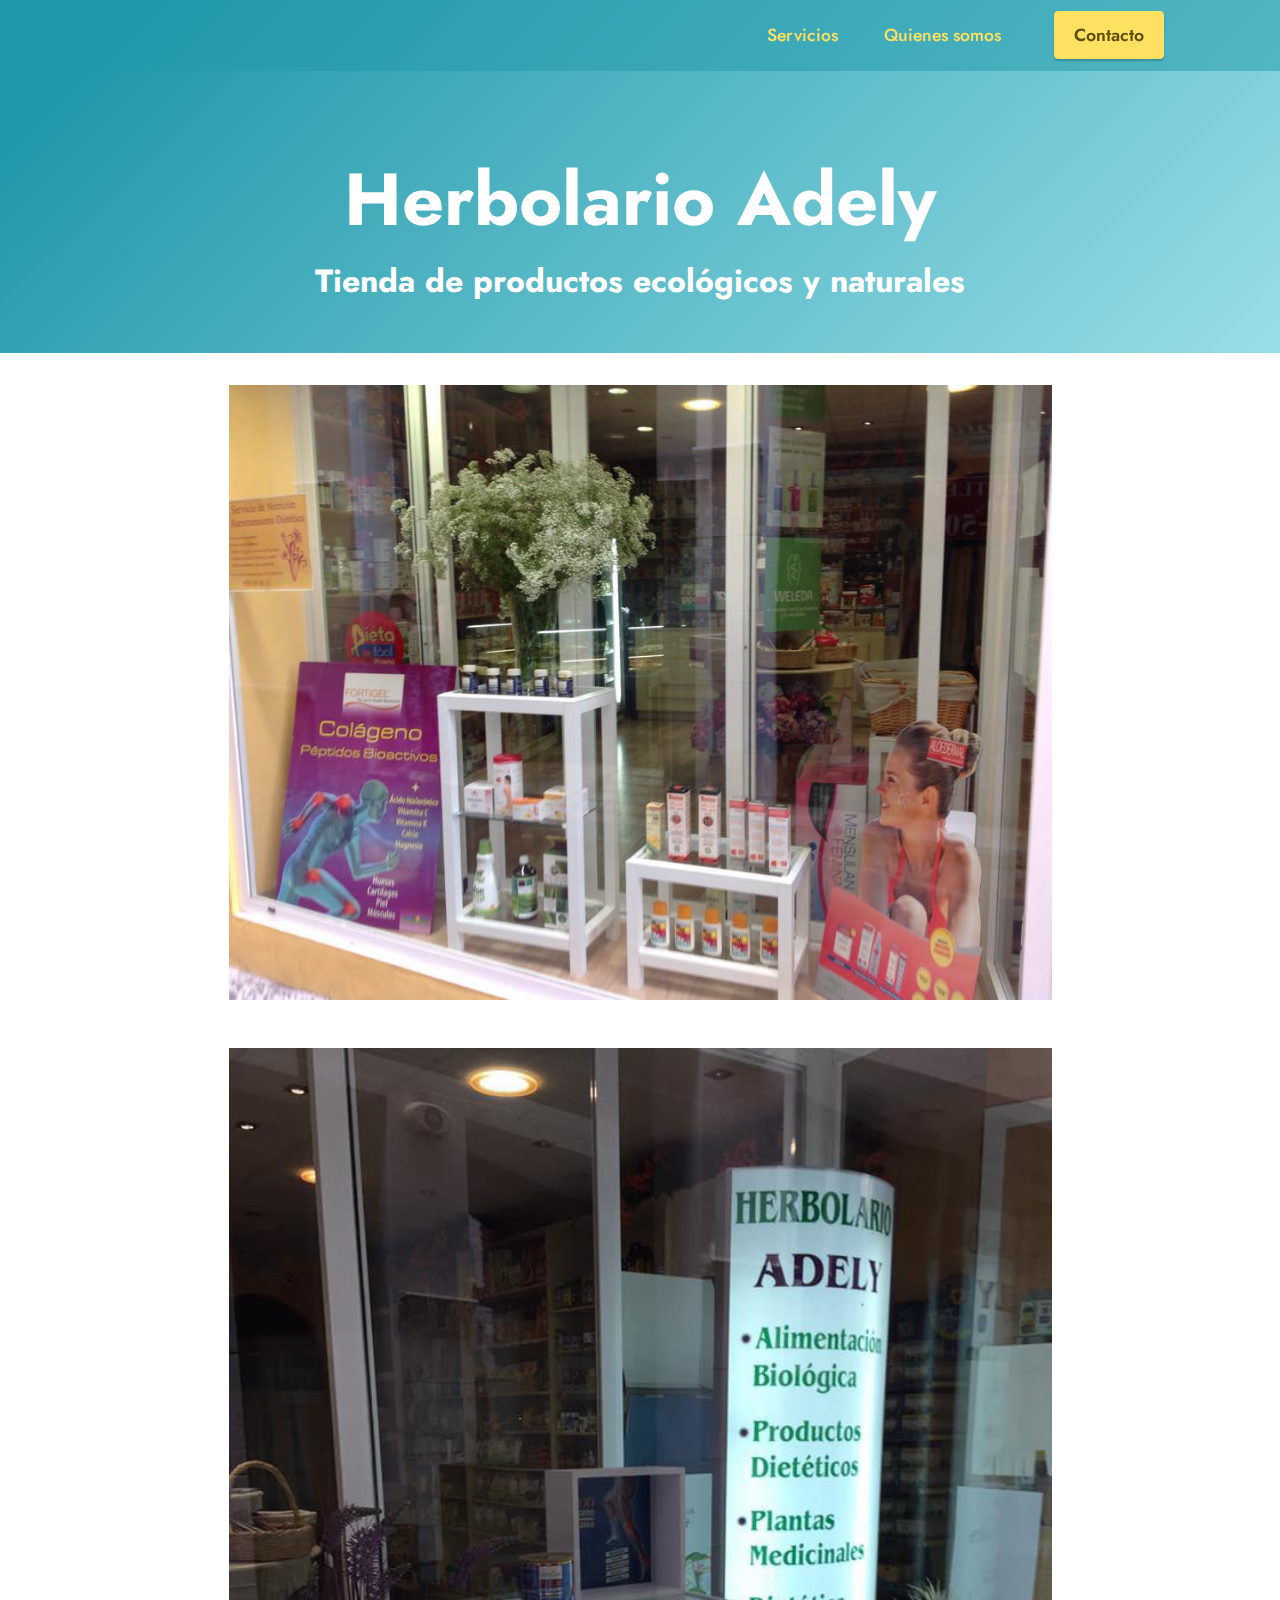
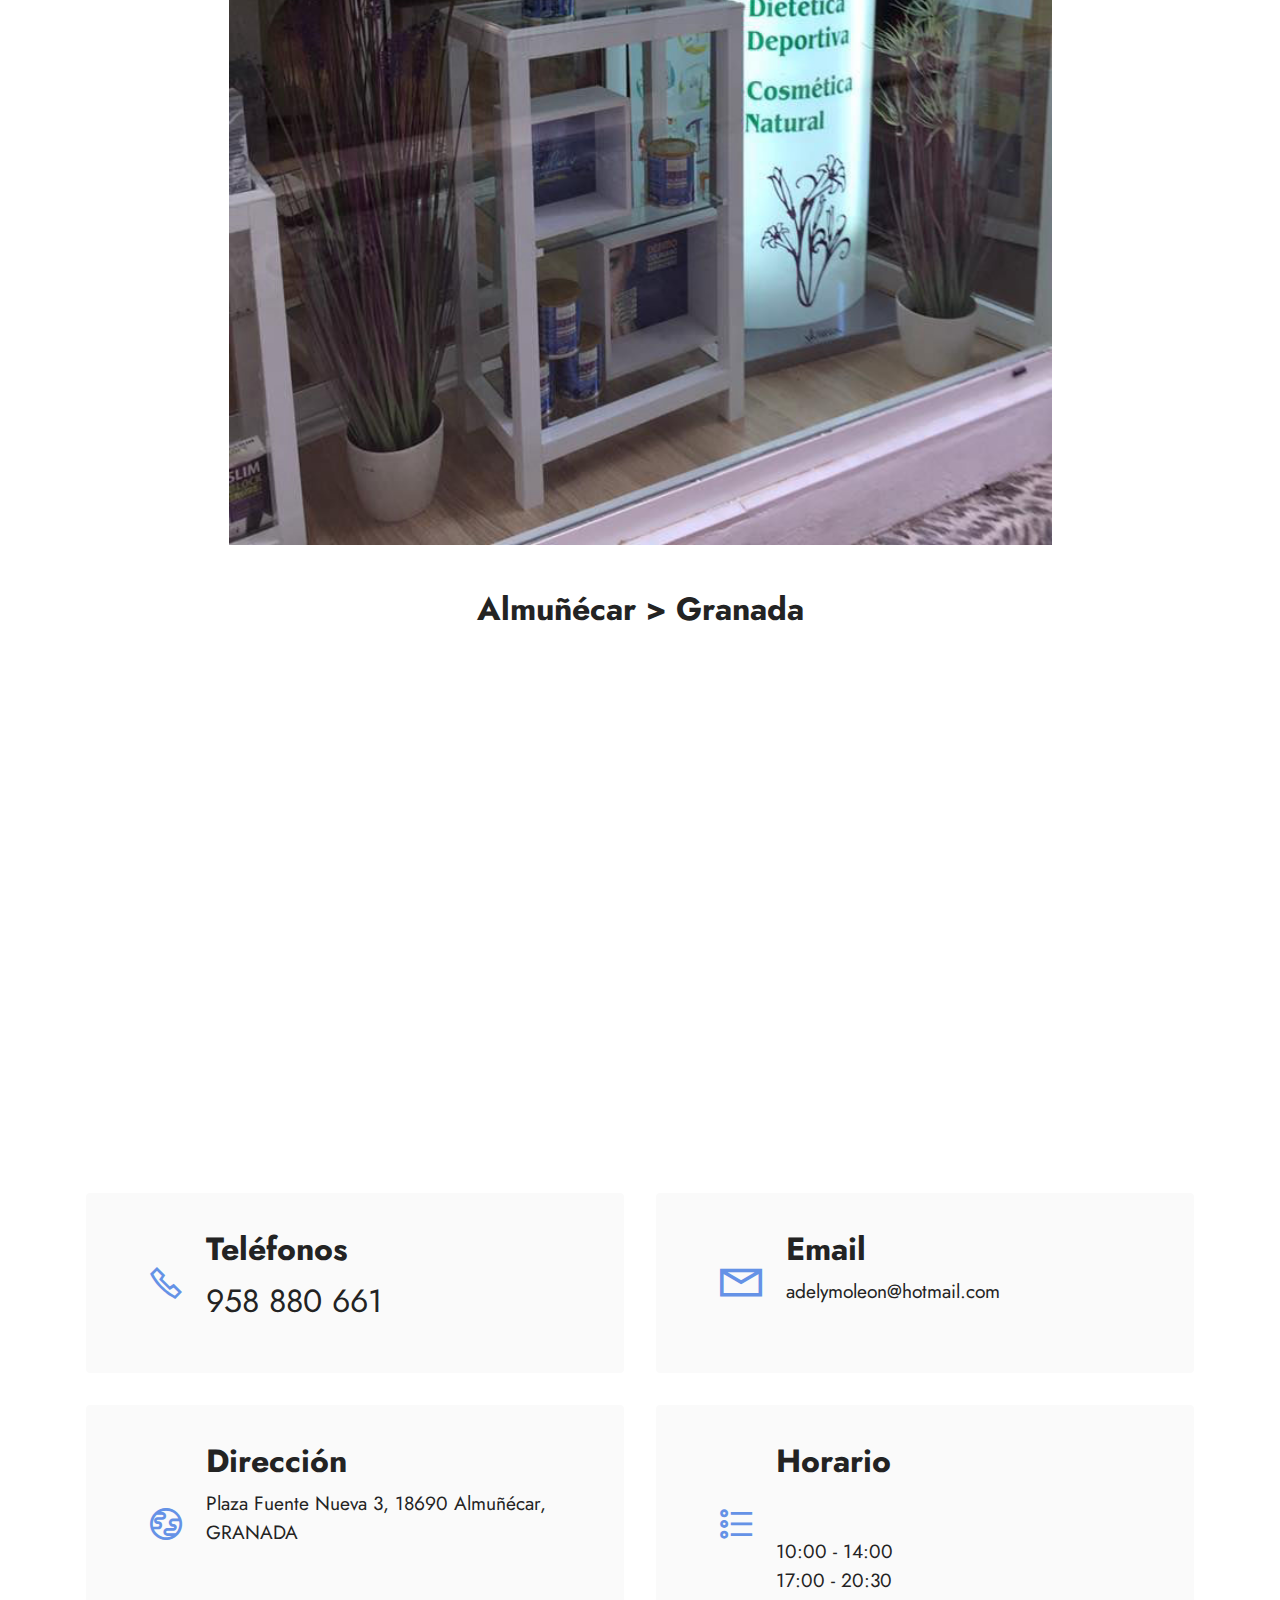
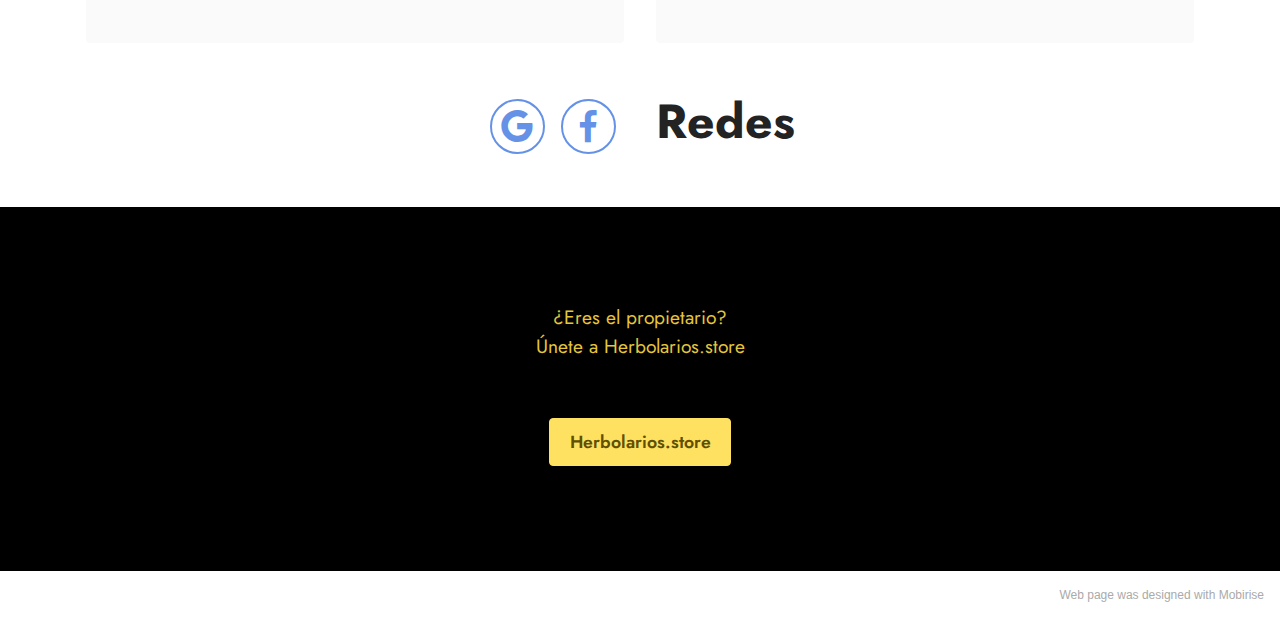
==== index.html @ 9ad14f7e "Rename adely.html to index.html" ====
<!DOCTYPE html>
<html  >
<head>
  <!-- Site made with Mobirise Website Builder v5.2.0, https://mobirise.com -->
  <meta charset="UTF-8">
  <meta http-equiv="X-UA-Compatible" content="IE=edge">
  <meta name="generator" content="Mobirise v5.2.0, mobirise.com">
  <meta name="viewport" content="width=device-width, initial-scale=1, minimum-scale=1">
  <link rel="shortcut icon" href="assets/images/logo.png" type="image/x-icon">
  <meta name="description" content="Tienda de productos ecológicos y naturales">
  
  
  <title>Herbolario Adely - Almuñécar - (GR)</title>
  <link rel="stylesheet" href="assets/web/assets/mobirise-icons2/mobirise2.css">
  <link rel="stylesheet" href="assets/tether/tether.min.css">
  <link rel="stylesheet" href="assets/bootstrap/css/bootstrap.min.css">
  <link rel="stylesheet" href="assets/bootstrap/css/bootstrap-grid.min.css">
  <link rel="stylesheet" href="assets/bootstrap/css/bootstrap-reboot.min.css">
  <link rel="stylesheet" href="assets/dropdown/css/style.css">
  <link rel="stylesheet" href="assets/socicon/css/styles.css">
  <link rel="stylesheet" href="assets/theme/css/style.css">
  <link rel="preload" as="style" href="assets/mobirise/css/mbr-additional.css"><link rel="stylesheet" href="assets/mobirise/css/mbr-additional.css" type="text/css">
  
  
  
  
</head>
<body>
  
  <section class="menu menu1 cid-serf2rJQRY" once="menu" id="menu1-66">
    

    <nav class="navbar navbar-dropdown navbar-fixed-top navbar-expand-lg">
        <div class="container">
            <div class="navbar-brand">
                
                
            </div>
            <button class="navbar-toggler" type="button" data-toggle="collapse" data-target="#navbarSupportedContent" aria-controls="navbarNavAltMarkup" aria-expanded="false" aria-label="Toggle navigation">
                <div class="hamburger">
                    <span></span>
                    <span></span>
                    <span></span>
                    <span></span>
                </div>
            </button>
            <div class="collapse navbar-collapse" id="navbarSupportedContent">
                <ul class="navbar-nav nav-dropdown navbar-nav-top-padding" data-app-modern-menu="true"><li class="nav-item"><a class="nav-link link text-warning text-primary display-4" href="https://herbolarios.store/index.html#header2-19">Servicios</a></li>
                    <li class="nav-item"><a class="nav-link link text-warning text-primary display-4" href="https://herbolarios.store/index.html#header2-18">Quienes somos</a></li></ul>
                
                <div class="navbar-buttons mbr-section-btn"><a class="btn btn-warning display-4" href="https://herbolarios.store/index.html#features16-s">
                        Contacto</a></div>
            </div>
        </div>
    </nav>
</section>

<section class="header18 cid-serf2sqq8o" id="header18-67">

    

    

    <div class="align-center container">
        <div class="row justify-content-center">
            <div class="col-12 col-lg-11">
                <h1 class="mbr-section-title mbr-fonts-style mbr-white mb-3 display-1"><strong>Herbolario Adely</strong></h1>
                <h2 class="mbr-section-subtitle mbr-fonts-style mbr-white mb-3 display-5"><strong>Tienda de productos ecológicos y naturales</strong></h2>
                
                
            </div>
        </div>
    </div>
</section>

<section class="image3 cid-serhotcNIa" id="image3-6c">
    

    

    <div class="container">
        <div class="row justify-content-center">
            <div class="col-12 col-lg-9">
                <div class="image-wrapper">
                    <img src="assets/images/11206123-943578795687442-7858877004100940052-n-960x717.jpg" alt="Bienvenid@!">
                    
                </div>
            </div>
        </div>
    </div>
</section>

<section class="image3 cid-serhp6oEW4" id="image3-6d">
    

    

    <div class="container">
        <div class="row justify-content-center">
            <div class="col-12 col-lg-9">
                <div class="image-wrapper">
                    <img src="assets/images/22195803-1626365524075429-7203110106544136231-n-720x960.jpg" alt="Bienvenid@!">
                    
                </div>
            </div>
        </div>
    </div>
</section>

<section class="map1 cid-serf2sRbXK" id="map1-68">
    
    
    <div class="container">
        <div class="mbr-section-head mb-4">
            
            <h4 class="mbr-section-subtitle mbr-fonts-style align-center mb-0 mt-2 display-5"><strong>Almuñécar &gt; Granada</strong></h4>
        </div>
        <div class="google-map"><iframe frameborder="0" style="border:0" src="https://www.google.com/maps/embed/v1/place?key=AIzaSyCZI5F_k6S1k46ujh0SNrapM89f7mJxd30&amp;q=Plaza Fuente Nueva, 3, 18690 Almuñécar, Granada" allowfullscreen=""></iframe></div>
    </div>
</section>

<section class="contacts2 cid-serf2thr3C" id="contacts2-69">
    <!---->
    
    
    <div class="container">
        
        <div class="row justify-content-center mt-4">
            <div class="card col-12 col-md-6">
                <div class="card-wrapper">
                    <div class="image-wrapper">
                        <span class="mbr-iconfont mobi-mbri-phone mobi-mbri"></span>
                    </div>
                    <div class="text-wrapper">
                        <h6 class="card-title mbr-fonts-style mb-1 display-5">
                            <strong>Teléfonos</strong></h6>
                        <p class="mbr-text mbr-fonts-style display-5">958 880 661<br></p>
                    </div>
                </div>
            </div>
            <div class="card col-12 col-md-6">
                <div class="card-wrapper">
                    <div class="image-wrapper">
                        <span class="mbr-iconfont mobi-mbri-letter mobi-mbri" style="font-size: 42px;"></span>
                    </div>
                    <div class="text-wrapper">
                        <h6 class="card-title mbr-fonts-style mb-1 display-5">
                            <strong>Email</strong>
                        </h6>
                        <p class="mbr-text mbr-fonts-style display-7">adelymoleon@hotmail.com<br><a href="mailto:info@site.com" class="text-primary"></a></p>
                    </div>
                </div>
            </div>
            <div class="card col-12 col-md-6">
                <div class="card-wrapper">
                    <div class="image-wrapper">
                        <span class="mbr-iconfont mobi-mbri-globe mobi-mbri"></span>
                    </div>
                    <div class="text-wrapper">
                        <h6 class="card-title mbr-fonts-style mb-1 display-5">
                            <strong>Dirección</strong></h6>
                        <p class="mbr-text mbr-fonts-style display-7">Plaza Fuente Nueva 3, 18690 Almuñécar, GRANADA&nbsp; &nbsp; &nbsp; &nbsp; &nbsp; &nbsp; &nbsp; &nbsp; &nbsp; &nbsp; &nbsp; &nbsp; &nbsp;</p>
                    </div>
                </div>
            </div>
            <div class="card col-12 col-md-6">
                <div class="card-wrapper">
                    <div class="image-wrapper">
                        <span class="mbr-iconfont mobi-mbri-bulleted-list mobi-mbri"></span>
                    </div>
                    <div class="text-wrapper">
                        <h6 class="card-title mbr-fonts-style mb-1 display-5">
                            <strong>Horario</strong>&nbsp; &nbsp; &nbsp; &nbsp; &nbsp; &nbsp; &nbsp; &nbsp; &nbsp; &nbsp; &nbsp; &nbsp;&nbsp;</h6>
                        <p class="mbr-text mbr-fonts-style display-7">10:00 - 14:00<br>17:00 - 20:30</p>
                    </div>
                </div>
            </div>
        </div>
    </div>
</section>

<section class="contacts4 cid-serf2tKdoy" id="contacts4-6a">

    

    

    <div class="container">
        <div class="row align-items-center justify-content-center">
            <div class="text-content col-12 col-md-6 order-2">
                <h2 class="mbr-section-title mbr-fonts-style display-2"><strong>Redes</strong></h2>
                
            </div>
            <div class="icons d-flex align-items-center col-12 col-md-6 justify-content-end mt-md-0 mt-2 flex-wrap">
                <a href="https://goo.gl/maps/APHJKer8yvqVTsMF9">
                    <span class="mbr-iconfont mbr-iconfont-social socicon-google socicon"></span>
                </a>
                <a href="https://www.facebook.com/herbolarioadely/">
                    <span class="mbr-iconfont mbr-iconfont-social socicon-facebook socicon"></span>
                </a>
                
                
                
                
                
                
                
                
            </div>
        </div>
    </div>
    
</section>

<section class="info1 cid-serf2uc0PH" id="info1-6b">
    
    
    <div class="align-center container">
        <div class="row justify-content-center">
            <div class="col-12 col-lg-8">
                
                <p class="mbr-text mb-5 mbr-fonts-style display-7">¿Eres el propietario?<br>Únete a Herbolarios.store</p>
                <div class="mbr-section-btn"><a class="btn btn-warning display-4" href="https://herbolarios.store/index.html">Herbolarios.store</a></div>
            </div>
        </div>
    </div>
</section><section style="background-color: #fff; font-family: -apple-system, BlinkMacSystemFont, 'Segoe UI', 'Roboto', 'Helvetica Neue', Arial, sans-serif; color:#aaa; font-size:12px; padding: 0; align-items: center; display: flex;"><a href="https://mobirise.site/l" style="flex: 1 1; height: 3rem; padding-left: 1rem;"></a><p style="flex: 0 0 auto; margin:0; padding-right:1rem;">Web page was <a href="https://mobirise.site/h" style="color:#aaa;">designed with</a> Mobirise</p></section><script src="assets/web/assets/jquery/jquery.min.js"></script>  <script src="assets/popper/popper.min.js"></script>  <script src="assets/tether/tether.min.js"></script>  <script src="assets/bootstrap/js/bootstrap.min.js"></script>  <script src="assets/smoothscroll/smooth-scroll.js"></script>  <script src="assets/dropdown/js/nav-dropdown.js"></script>  <script src="assets/dropdown/js/navbar-dropdown.js"></script>  <script src="assets/touchswipe/jquery.touch-swipe.min.js"></script>  <script src="assets/sociallikes/social-likes.js"></script>  <script src="assets/theme/js/script.js"></script>  
  
  
</body>
</html>
---- assets/web/assets/mobirise-icons2/mobirise2.css ----
@font-face {
  font-family: 'Moririse2';
  font-display: swap;
  src:  url('mobirise2.eot?f2bix4');
  src:  url('mobirise2.eot?f2bix4#iefix') format('embedded-opentype'),
    url('mobirise2.ttf?f2bix4') format('truetype'),
    url('mobirise2.woff?f2bix4') format('woff'),
    url('mobirise2.svg?f2bix4#mobirise2') format('svg');
  font-weight: normal;
  font-style: normal;
}

[class^="mobi-"], [class*=" mobi-"] {
  /* use !important to prevent issues with browser extensions that change fonts */
  font-family: 'Moririse2' !important;
  speak: none;
  font-style: normal;
  font-weight: normal;
  font-variant: normal;
  text-transform: none;
  line-height: 1;

  /* Better Font Rendering =========== */
  -webkit-font-smoothing: antialiased;
  -moz-osx-font-smoothing: grayscale;
}

.mobi-mbri-add-submenu:before {
  content: "\e900";
}
.mobi-mbri-alert:before {
  content: "\e901";
}
.mobi-mbri-align-center:before {
  content: "\e902";
}
.mobi-mbri-align-justify:before {
  content: "\e903";
}
.mobi-mbri-align-left:before {
  content: "\e904";
}
.mobi-mbri-align-right:before {
  content: "\e905";
}
.mobi-mbri-android:before {
  content: "\e906";
}
.mobi-mbri-apple:before {
  content: "\e907";
}
.mobi-mbri-arrow-down:before {
  content: "\e908";
}
.mobi-mbri-arrow-next:before {
  content: "\e909";
}
.mobi-mbri-arrow-prev:before {
  content: "\e90a";
}
.mobi-mbri-arrow-up:before {
  content: "\e90b";
}
.mobi-mbri-bold:before {
  content: "\e90c";
}
.mobi-mbri-bookmark:before {
  content: "\e90d";
}
.mobi-mbri-bootstrap:before {
  content: "\e90e";
}
.mobi-mbri-briefcase:before {
  content: "\e90f";
}
.mobi-mbri-browse:before {
  content: "\e910";
}
.mobi-mbri-bulleted-list:before {
  content: "\e911";
}
.mobi-mbri-calendar:before {
  content: "\e912";
}
.mobi-mbri-camera:before {
  content: "\e913";
}
.mobi-mbri-cart-add:before {
  content: "\e914";
}
.mobi-mbri-cart-full:before {
  content: "\e915";
}
.mobi-mbri-cash:before {
  content: "\e916";
}
.mobi-mbri-change-style:before {
  content: "\e917";
}
.mobi-mbri-chat:before {
  content: "\e918";
}
.mobi-mbri-clock:before {
  content: "\e919";
}
.mobi-mbri-close:before {
  content: "\e91a";
}
.mobi-mbri-cloud:before {
  content: "\e91b";
}
.mobi-mbri-code:before {
  content: "\e91c";
}
.mobi-mbri-contact-form:before {
  content: "\e91d";
}
.mobi-mbri-credit-card:before {
  content: "\e91e";
}
.mobi-mbri-cursor-click:before {
  content: "\e91f";
}
.mobi-mbri-cust-feedback:before {
  content: "\e920";
}
.mobi-mbri-database:before {
  content: "\e921";
}
.mobi-mbri-delivery:before {
  content: "\e922";
}
.mobi-mbri-desktop:before {
  content: "\e923";
}
.mobi-mbri-devices:before {
  content: "\e924";
}
.mobi-mbri-down:before {
  content: "\e925";
}
.mobi-mbri-download-2:before {
  content: "\e926";
}
.mobi-mbri-download:before {
  content: "\e927";
}
.mobi-mbri-drag-n-drop-2:before {
  content: "\e928";
}
.mobi-mbri-drag-n-drop:before {
  content: "\e929";
}
.mobi-mbri-edit-2:before {
  content: "\e92a";
}
.mobi-mbri-edit:before {
  content: "\e92b";
}
.mobi-mbri-error:before {
  content: "\e92c";
}
.mobi-mbri-extension:before {
  content: "\e92d";
}
.mobi-mbri-features:before {
  content: "\e92e";
}
.mobi-mbri-file:before {
  content: "\e92f";
}
.mobi-mbri-flag:before {
  content: "\e930";
}
.mobi-mbri-folder:before {
  content: "\e931";
}
.mobi-mbri-gift:before {
  content: "\e932";
}
.mobi-mbri-github:before {
  content: "\e933";
}
.mobi-mbri-globe-2:before {
  content: "\e934";
}
.mobi-mbri-globe:before {
  content: "\e935";
}
.mobi-mbri-growing-chart:before {
  content: "\e936";
}
.mobi-mbri-hearth:before {
  content: "\e937";
}
.mobi-mbri-help:before {
  content: "\e938";
}
.mobi-mbri-home:before {
  content: "\e939";
}
.mobi-mbri-hot-cup:before {
  content: "\e93a";
}
.mobi-mbri-idea:before {
  content: "\e93b";
}
.mobi-mbri-image-gallery:before {
  content: "\e93c";
}
.mobi-mbri-image-slider:before {
  content: "\e93d";
}
.mobi-mbri-info:before {
  content: "\e93e";
}
.mobi-mbri-italic:before {
  content: "\e93f";
}
.mobi-mbri-key:before {
  content: "\e940";
}
.mobi-mbri-laptop:before {
  content: "\e941";
}
.mobi-mbri-layers:before {
  content: "\e942";
}
.mobi-mbri-left-right:before {
  content: "\e943";
}
.mobi-mbri-left:before {
  content: "\e944";
}
.mobi-mbri-letter:before {
  content: "\e945";
}
.mobi-mbri-like:before {
  content: "\e946";
}
.mobi-mbri-link:before {
  content: "\e947";
}
.mobi-mbri-lock:before {
  content: "\e948";
}
.mobi-mbri-login:before {
  content: "\e949";
}
.mobi-mbri-logout:before {
  content: "\e94a";
}
.mobi-mbri-magic-stick:before {
  content: "\e94b";
}
.mobi-mbri-map-pin:before {
  content: "\e94c";
}
.mobi-mbri-menu:before {
  content: "\e94d";
}
.mobi-mbri-mobile-2:before {
  content: "\e94e";
}
.mobi-mbri-mobile-horizontal:before {
  content: "\e94f";
}
.mobi-mbri-mobile:before {
  content: "\e950";
}
.mobi-mbri-mobirise:before {
  content: "\e951";
}
.mobi-mbri-more-horizontal:before {
  content: "\e952";
}
.mobi-mbri-more-vertical:before {
  content: "\e953";
}
.mobi-mbri-music:before {
  content: "\e954";
}
.mobi-mbri-new-file:before {
  content: "\e955";
}
.mobi-mbri-numbered-list:before {
  content: "\e956";
}
.mobi-mbri-opened-folder:before {
  content: "\e957";
}
.mobi-mbri-pages:before {
  content: "\e958";
}
.mobi-mbri-paper-plane:before {
  content: "\e959";
}
.mobi-mbri-paperclip:before {
  content: "\e95a";
}
.mobi-mbri-phone:before {
  content: "\e95b";
}
.mobi-mbri-photo:before {
  content: "\e95c";
}
.mobi-mbri-photos:before {
  content: "\e95d";
}
.mobi-mbri-pin:before {
  content: "\e95e";
}
.mobi-mbri-play:before {
  content: "\e95f";
}
.mobi-mbri-plus:before {
  content: "\e960";
}
.mobi-mbri-preview:before {
  content: "\e961";
}
.mobi-mbri-print:before {
  content: "\e962";
}
.mobi-mbri-protect:before {
  content: "\e963";
}
.mobi-mbri-question:before {
  content: "\e964";
}
.mobi-mbri-quote-left:before {
  content: "\e965";
}
.mobi-mbri-quote-right:before {
  content: "\e966";
}
.mobi-mbri-redo:before {
  content: "\e967";
}
.mobi-mbri-refresh:before {
  content: "\e968";
}
.mobi-mbri-responsive-2:before {
  content: "\e969";
}
.mobi-mbri-responsive:before {
  content: "\e96a";
}
.mobi-mbri-right:before {
  content: "\e96b";
}
.mobi-mbri-rocket:before {
  content: "\e96c";
}
.mobi-mbri-sad-face:before {
  content: "\e96d";
}
.mobi-mbri-sale:before {
  content: "\e96e";
}
.mobi-mbri-save:before {
  content: "\e96f";
}
.mobi-mbri-search:before {
  content: "\e970";
}
.mobi-mbri-setting-2:before {
  content: "\e971";
}
.mobi-mbri-setting-3:before {
  content: "\e972";
}
.mobi-mbri-setting:before {
  content: "\e973";
}
.mobi-mbri-share:before {
  content: "\e974";
}
.mobi-mbri-shopping-bag:before {
  content: "\e975";
}
.mobi-mbri-shopping-basket:before {
  content: "\e976";
}
.mobi-mbri-shopping-cart:before {
  content: "\e977";
}
.mobi-mbri-sites:before {
  content: "\e978";
}
.mobi-mbri-smile-face:before {
  content: "\e979";
}
.mobi-mbri-speed:before {
  content: "\e97a";
}
.mobi-mbri-star:before {
  content: "\e97b";
}
.mobi-mbri-success:before {
  content: "\e97c";
}
.mobi-mbri-sun:before {
  content: "\e97d";
}
.mobi-mbri-sun2:before {
  content: "\e97e";
}
.mobi-mbri-tablet-vertical:before {
  content: "\e97f";
}
.mobi-mbri-tablet:before {
  content: "\e980";
}
.mobi-mbri-target:before {
  content: "\e981";
}
.mobi-mbri-timer:before {
  content: "\e982";
}
.mobi-mbri-to-ftp:before {
  content: "\e983";
}
.mobi-mbri-to-local-drive:before {
  content: "\e984";
}
.mobi-mbri-touch-swipe:before {
  content: "\e985";
}
.mobi-mbri-touch:before {
  content: "\e986";
}
.mobi-mbri-trash:before {
  content: "\e987";
}
.mobi-mbri-underline:before {
  content: "\e988";
}
.mobi-mbri-undo:before {
  content: "\e989";
}
.mobi-mbri-unlink:before {
  content: "\e98a";
}
.mobi-mbri-unlock:before {
  content: "\e98b";
}
.mobi-mbri-up-down:before {
  content: "\e98c";
}
.mobi-mbri-up:before {
  content: "\e98d";
}
.mobi-mbri-update:before {
  content: "\e98e";
}
.mobi-mbri-upload-2:before {
  content: "\e98f";
}
.mobi-mbri-upload:before {
  content: "\e990";
}
.mobi-mbri-user-2:before {
  content: "\e991";
}
.mobi-mbri-user:before {
  content: "\e992";
}
.mobi-mbri-users:before {
  content: "\e993";
}
.mobi-mbri-video-play:before {
  content: "\e994";
}
.mobi-mbri-video:before {
  content: "\e995";
}
.mobi-mbri-watch:before {
  content: "\e996";
}
.mobi-mbri-website-theme-2:before {
  content: "\e997";
}
.mobi-mbri-website-theme:before {
  content: "\e998";
}
.mobi-mbri-wifi:before {
  content: "\e999";
}
.mobi-mbri-windows:before {
  content: "\e99a";
}
.mobi-mbri-zoom-in:before {
  content: "\e99b";
}
.mobi-mbri-zoom-out:before {
  content: "\e99c";
}
---- assets/dropdown/css/style.css ----
.navbar-dropdown {
  left: 0;
  padding: 0;
  position: absolute;
  right: 0;
  top: 0;
  transition: all 0.45s ease;
  z-index: 1030;
  background: #282828; }
  .navbar-dropdown .navbar-logo {
    margin-right: 0.8rem;
    transition: margin 0.3s ease-in-out;
    vertical-align: middle; }
    .navbar-dropdown .navbar-logo img {
      height: 3.125rem;
      transition: all 0.3s ease-in-out; }
    .navbar-dropdown .navbar-logo.mbr-iconfont {
      font-size: 3.125rem;
      line-height: 3.125rem; }
  .navbar-dropdown .navbar-caption {
    font-weight: 700;
    white-space: normal;
    vertical-align: -4px;
    line-height: 3.125rem !important; }
    .navbar-dropdown .navbar-caption, .navbar-dropdown .navbar-caption:hover {
      color: inherit;
      text-decoration: none; }
  .navbar-dropdown .mbr-iconfont + .navbar-caption {
    vertical-align: -1px; }
  .navbar-dropdown.navbar-fixed-top {
    position: fixed; }
  .navbar-dropdown .navbar-brand span {
    vertical-align: -4px; }
  .navbar-dropdown.bg-color.transparent {
    background: none; }
  .navbar-dropdown.navbar-short .navbar-brand {
    padding: 0.625rem 0; }
    .navbar-dropdown.navbar-short .navbar-brand span {
      vertical-align: -1px; }
  .navbar-dropdown.navbar-short .navbar-caption {
    line-height: 2.375rem !important;
    vertical-align: -2px; }
  .navbar-dropdown.navbar-short .navbar-logo {
    margin-right: 0.5rem; }
    .navbar-dropdown.navbar-short .navbar-logo img {
      height: 2.375rem; }
    .navbar-dropdown.navbar-short .navbar-logo.mbr-iconfont {
      font-size: 2.375rem;
      line-height: 2.375rem; }
  .navbar-dropdown.navbar-short .mbr-table-cell {
    height: 3.625rem; }
  .navbar-dropdown .navbar-close {
    left: 0.6875rem;
    position: fixed;
    top: 0.75rem;
    z-index: 1000; }
  .navbar-dropdown .hamburger-icon {
    content: "";
    display: inline-block;
    vertical-align: middle;
    width: 16px;
    -webkit-box-shadow: 0 -6px 0 1px #282828,0 0 0 1px #282828,0 6px 0 1px #282828;
    -moz-box-shadow: 0 -6px 0 1px #282828,0 0 0 1px #282828,0 6px 0 1px #282828;
    box-shadow: 0 -6px 0 1px #282828,0 0 0 1px #282828,0 6px 0 1px #282828; }

.dropdown-menu .dropdown-toggle[data-toggle="dropdown-submenu"]::after {
  border-bottom: 0.35em solid transparent;
  border-left: 0.35em solid;
  border-right: 0;
  border-top: 0.35em solid transparent;
  margin-left: 0.3rem; }

.dropdown-menu .dropdown-item:focus {
  outline: 0; }

.nav-dropdown {
  font-size: 0.75rem;
  font-weight: 500;
  height: auto !important; }
  .nav-dropdown .nav-btn {
    padding-left: 1rem; }
  .nav-dropdown .link {
    margin: .667em 1.667em;
    font-weight: 500;
    padding: 0;
    transition: color .2s ease-in-out; }
    .nav-dropdown .link.dropdown-toggle {
      margin-right: 2.583em; }
      .nav-dropdown .link.dropdown-toggle::after {
        margin-left: .25rem;
        border-top: 0.35em solid;
        border-right: 0.35em solid transparent;
        border-left: 0.35em solid transparent;
        border-bottom: 0; }
      .nav-dropdown .link.dropdown-toggle[aria-expanded="true"] {
        margin: 0;
        padding: 0.667em 3.263em  0.667em 1.667em; }
  .nav-dropdown .link::after,
  .nav-dropdown .dropdown-item::after {
    color: inherit; }
  .nav-dropdown .btn {
    font-size: 0.75rem;
    font-weight: 700;
    letter-spacing: 0;
    margin-bottom: 0;
    padding-left: 1.25rem;
    padding-right: 1.25rem; }
  .nav-dropdown .dropdown-menu {
    border-radius: 0;
    border: 0;
    left: 0;
    margin: 0;
    padding-bottom: 1.25rem;
    padding-top: 1.25rem;
    position: relative; }
  .nav-dropdown .dropdown-submenu {
    margin-left: 0.125rem;
    top: 0; }
  .nav-dropdown .dropdown-item {
    font-weight: 500;
    line-height: 2;
    padding: 0.3846em 4.615em 0.3846em 1.5385em;
    position: relative;
    transition: color .2s ease-in-out, background-color .2s ease-in-out; }
    .nav-dropdown .dropdown-item::after {
      margin-top: -0.3077em;
      position: absolute;
      right: 1.1538em;
      top: 50%; }
    .nav-dropdown .dropdown-item:focus, .nav-dropdown .dropdown-item:hover {
      background: none; }

@media (max-width: 767px) {
  .nav-dropdown.navbar-toggleable-sm {
    bottom: 0;
    display: none;
    left: 0;
    overflow-x: hidden;
    position: fixed;
    top: 0;
    transform: translateX(-100%);
    -ms-transform: translateX(-100%);
    -webkit-transform: translateX(-100%);
    width: 18.75rem;
    z-index: 999; } }
.nav-dropdown.navbar-toggleable-xl {
  bottom: 0;
  display: none;
  left: 0;
  overflow-x: hidden;
  position: fixed;
  top: 0;
  transform: translateX(-100%);
  -ms-transform: translateX(-100%);
  -webkit-transform: translateX(-100%);
  width: 18.75rem;
  z-index: 999; }

.nav-dropdown-sm {
  display: block !important;
  overflow-x: hidden;
  overflow: auto;
  padding-top: 3.875rem; }
  .nav-dropdown-sm::after {
    content: "";
    display: block;
    height: 3rem;
    width: 100%; }
  .nav-dropdown-sm.collapse.in ~ .navbar-close {
    display: block !important; }
  .nav-dropdown-sm.collapsing, .nav-dropdown-sm.collapse.in {
    transform: translateX(0);
    -ms-transform: translateX(0);
    -webkit-transform: translateX(0);
    transition: all 0.25s ease-out;
    -webkit-transition: all 0.25s ease-out;
    background: #282828; }
  .nav-dropdown-sm.collapsing[aria-expanded="false"] {
    transform: translateX(-100%);
    -ms-transform: translateX(-100%);
    -webkit-transform: translateX(-100%); }
  .nav-dropdown-sm .nav-item {
    display: block;
    margin-left: 0 !important;
    padding-left: 0; }
  .nav-dropdown-sm .link,
  .nav-dropdown-sm .dropdown-item {
    border-top: 1px dotted rgba(255, 255, 255, 0.1);
    font-size: 0.8125rem;
    line-height: 1.6;
    margin: 0 !important;
    padding: 0.875rem 2.4rem 0.875rem 1.5625rem !important;
    position: relative;
    white-space: normal; }
    .nav-dropdown-sm .link:focus, .nav-dropdown-sm .link:hover,
    .nav-dropdown-sm .dropdown-item:focus,
    .nav-dropdown-sm .dropdown-item:hover {
      background: rgba(0, 0, 0, 0.2) !important;
      color: #c0a375; }
  .nav-dropdown-sm .nav-btn {
    position: relative;
    padding: 1.5625rem 1.5625rem 0 1.5625rem; }
    .nav-dropdown-sm .nav-btn::before {
      border-top: 1px dotted rgba(255, 255, 255, 0.1);
      content: "";
      left: 0;
      position: absolute;
      top: 0;
      width: 100%; }
    .nav-dropdown-sm .nav-btn + .nav-btn {
      padding-top: 0.625rem; }
      .nav-dropdown-sm .nav-btn + .nav-btn::before {
        display: none; }
  .nav-dropdown-sm .btn {
    padding: 0.625rem 0; }
  .nav-dropdown-sm .dropdown-toggle[data-toggle="dropdown-submenu"]::after {
    margin-left: .25rem;
    border-top: 0.35em solid;
    border-right: 0.35em solid transparent;
    border-left: 0.35em solid transparent;
    border-bottom: 0; }
  .nav-dropdown-sm .dropdown-toggle[data-toggle="dropdown-submenu"][aria-expanded="true"]::after {
    border-top: 0;
    border-right: 0.35em solid transparent;
    border-left: 0.35em solid transparent;
    border-bottom: 0.35em solid; }
  .nav-dropdown-sm .dropdown-menu {
    margin: 0;
    padding: 0;
    position: relative;
    top: 0;
    left: 0;
    width: 100%;
    border: 0;
    float: none;
    border-radius: 0;
    background: none; }
  .nav-dropdown-sm .dropdown-submenu {
    left: 100%;
    margin-left: 0.125rem;
    margin-top: -1.25rem;
    top: 0; }

.navbar-toggleable-sm .nav-dropdown .dropdown-menu {
  position: absolute; }

.navbar-toggleable-sm .nav-dropdown .dropdown-submenu {
  left: 100%;
  margin-left: 0.125rem;
  margin-top: -1.25rem;
  top: 0; }

.navbar-toggleable-sm.opened .nav-dropdown .dropdown-menu {
  position: relative; }

.navbar-toggleable-sm.opened .nav-dropdown .dropdown-submenu {
  left: 0;
  margin-left: 00rem;
  margin-top: 0rem;
  top: 0; }

.is-builder .nav-dropdown.collapsing {
  transition: none !important; }

/*# sourceMappingURL=style.css.map */
---- assets/socicon/css/styles.css ----
@charset "UTF-8";

@font-face {
  font-family: 'Socicon';
  src:  url('../fonts/socicon.eot');
  src:  url('../fonts/socicon.eot?#iefix') format('embedded-opentype'),
    url('../fonts/socicon.woff2') format('woff2'),
    url('../fonts/socicon.ttf') format('truetype'),
    url('../fonts/socicon.woff') format('woff'),
    url('../fonts/socicon.svg#socicon') format('svg');
  font-weight: normal;
  font-style: normal;
}

[data-icon]:before {
  font-family: "socicon" !important;
  content: attr(data-icon);
  font-style: normal !important;
  font-weight: normal !important;
  font-variant: normal !important;
  text-transform: none !important;
  speak: none;
  line-height: 1;
  -webkit-font-smoothing: antialiased;
  -moz-osx-font-smoothing: grayscale;
}

[class^="socicon-"], [class*=" socicon-"] {
  /* use !important to prevent issues with browser extensions that change fonts */
  font-family: 'Socicon' !important;
  speak: none;
  font-style: normal;
  font-weight: normal;
  font-variant: normal;
  text-transform: none;
  line-height: 1;

  /* Better Font Rendering =========== */
  -webkit-font-smoothing: antialiased;
  -moz-osx-font-smoothing: grayscale;
}

.socicon-eitaa:before {
  content: "\e97c";
}
.socicon-soroush:before {
  content: "\e97d";
}
.socicon-bale:before {
  content: "\e97e";
}
.socicon-zazzle:before {
  content: "\e97b";
}
.socicon-society6:before {
  content: "\e97a";
}
.socicon-redbubble:before {
  content: "\e979";
}
.socicon-avvo:before {
  content: "\e978";
}
.socicon-stitcher:before {
  content: "\e977";
}
.socicon-googlehangouts:before {
  content: "\e974";
}
.socicon-dlive:before {
  content: "\e975";
}
.socicon-vsco:before {
  content: "\e976";
}
.socicon-flipboard:before {
  content: "\e973";
}
.socicon-ubuntu:before {
  content: "\e958";
}
.socicon-artstation:before {
  content: "\e959";
}
.socicon-invision:before {
  content: "\e95a";
}
.socicon-torial:before {
  content: "\e95b";
}
.socicon-collectorz:before {
  content: "\e95c";
}
.socicon-seenthis:before {
  content: "\e95d";
}
.socicon-googleplaymusic:before {
  content: "\e95e";
}
.socicon-debian:before {
  content: "\e95f";
}
.socicon-filmfreeway:before {
  content: "\e960";
}
.socicon-gnome:before {
  content: "\e961";
}
.socicon-itchio:before {
  content: "\e962";
}
.socicon-jamendo:before {
  content: "\e963";
}
.socicon-mix:before {
  content: "\e964";
}
.socicon-sharepoint:before {
  content: "\e965";
}
.socicon-tinder:before {
  content: "\e966";
}
.socicon-windguru:before {
  content: "\e967";
}
.socicon-cdbaby:before {
  content: "\e968";
}
.socicon-elementaryos:before {
  content: "\e969";
}
.socicon-stage32:before {
  content: "\e96a";
}
.socicon-tiktok:before {
  content: "\e96b";
}
.socicon-gitter:before {
  content: "\e96c";
}
.socicon-letterboxd:before {
  content: "\e96d";
}
.socicon-threema:before {
  content: "\e96e";
}
.socicon-splice:before {
  content: "\e96f";
}
.socicon-metapop:before {
  content: "\e970";
}
.socicon-naver:before {
  content: "\e971";
}
.socicon-remote:before {
  content: "\e972";
}
.socicon-internet:before {
  content: "\e957";
}
.socicon-moddb:before {
  content: "\e94b";
}
.socicon-indiedb:before {
  content: "\e94c";
}
.socicon-traxsource:before {
  content: "\e94d";
}
.socicon-gamefor:before {
  content: "\e94e";
}
.socicon-pixiv:before {
  content: "\e94f";
}
.socicon-myanimelist:before {
  content: "\e950";
}
.socicon-blackberry:before {
  content: "\e951";
}
.socicon-wickr:before {
  content: "\e952";
}
.socicon-spip:before {
  content: "\e953";
}
.socicon-napster:before {
  content: "\e954";
}
.socicon-beatport:before {
  content: "\e955";
}
.socicon-hackerone:before {
  content: "\e956";
}
.socicon-hackernews:before {
  content: "\e946";
}
.socicon-smashwords:before {
  content: "\e947";
}
.socicon-kobo:before {
  content: "\e948";
}
.socicon-bookbub:before {
  content: "\e949";
}
.socicon-mailru:before {
  content: "\e94a";
}
.socicon-gitlab:before {
  content: "\e945";
}
.socicon-instructables:before {
  content: "\e944";
}
.socicon-portfolio:before {
  content: "\e943";
}
.socicon-codered:before {
  content: "\e940";
}
.socicon-origin:before {
  content: "\e941";
}
.socicon-nextdoor:before {
  content: "\e942";
}
.socicon-udemy:before {
  content: "\e93f";
}
.socicon-livemaster:before {
  content: "\e93e";
}
.socicon-crunchbase:before {
  content: "\e93b";
}
.socicon-homefy:before {
  content: "\e93c";
}
.socicon-calendly:before {
  content: "\e93d";
}
.socicon-realtor:before {
  content: "\e90f";
}
.socicon-tidal:before {
  content: "\e910";
}
.socicon-qobuz:before {
  content: "\e911";
}
.socicon-natgeo:before {
  content: "\e912";
}
.socicon-mastodon:before {
  content: "\e913";
}
.socicon-unsplash:before {
  content: "\e914";
}
.socicon-homeadvisor:before {
  content: "\e915";
}
.socicon-angieslist:before {
  content: "\e916";
}
.socicon-codepen:before {
  content: "\e917";
}
.socicon-slack:before {
  content: "\e918";
}
.socicon-openaigym:before {
  content: "\e919";
}
.socicon-logmein:before {
  content: "\e91a";
}
.socicon-fiverr:before {
  content: "\e91b";
}
.socicon-gotomeeting:before {
  content: "\e91c";
}
.socicon-aliexpress:before {
  content: "\e91d";
}
.socicon-guru:before {
  content: "\e91e";
}
.socicon-appstore:before {
  content: "\e91f";
}
.socicon-homes:before {
  content: "\e920";
}
.socicon-zoom:before {
  content: "\e921";
}
.socicon-alibaba:before {
  content: "\e922";
}
.socicon-craigslist:before {
  content: "\e923";
}
.socicon-wix:before {
  content: "\e924";
}
.socicon-redfin:before {
  content: "\e925";
}
.socicon-googlecalendar:before {
  content: "\e926";
}
.socicon-shopify:before {
  content: "\e927";
}
.socicon-freelancer:before {
  content: "\e928";
}
.socicon-seedrs:before {
  content: "\e929";
}
.socicon-bing:before {
  content: "\e92a";
}
.socicon-doodle:before {
  content: "\e92b";
}
.socicon-bonanza:before {
  content: "\e92c";
}
.socicon-squarespace:before {
  content: "\e92d";
}
.socicon-toptal:before {
  content: "\e92e";
}
.socicon-gust:before {
  content: "\e92f";
}
.socicon-ask:before {
  content: "\e930";
}
.socicon-trulia:before {
  content: "\e931";
}
.socicon-loomly:before {
  content: "\e932";
}
.socicon-ghost:before {
  content: "\e933";
}
.socicon-upwork:before {
  content: "\e934";
}
.socicon-fundable:before {
  content: "\e935";
}
.socicon-booking:before {
  content: "\e936";
}
.socicon-googlemaps:before {
  content: "\e937";
}
.socicon-zillow:before {
  content: "\e938";
}
.socicon-niconico:before {
  content: "\e939";
}
.socicon-toneden:before {
  content: "\e93a";
}
.socicon-augment:before {
  content: "\e908";
}
.socicon-bitbucket:before {
  content: "\e909";
}
.socicon-fyuse:before {
  content: "\e90a";
}
.socicon-yt-gaming:before {
  content: "\e90b";
}
.socicon-sketchfab:before {
  content: "\e90c";
}
.socicon-mobcrush:before {
  content: "\e90d";
}
.socicon-microsoft:before {
  content: "\e90e";
}
.socicon-pandora:before {
  content: "\e907";
}
.socicon-messenger:before {
  content: "\e906";
}
.socicon-gamewisp:before {
  content: "\e905";
}
.socicon-bloglovin:before {
  content: "\e904";
}
.socicon-tunein:before {
  content: "\e903";
}
.socicon-gamejolt:before {
  content: "\e901";
}
.socicon-trello:before {
  content: "\e902";
}
.socicon-spreadshirt:before {
  content: "\e900";
}
.socicon-500px:before {
  content: "\e000";
}
.socicon-8tracks:before {
  content: "\e001";
}
.socicon-airbnb:before {
  content: "\e002";
}
.socicon-alliance:before {
  content: "\e003";
}
.socicon-amazon:before {
  content: "\e004";
}
.socicon-amplement:before {
  content: "\e005";
}
.socicon-android:before {
  content: "\e006";
}
.socicon-angellist:before {
  content: "\e007";
}
.socicon-apple:before {
  content: "\e008";
}
.socicon-appnet:before {
  content: "\e009";
}
.socicon-baidu:before {
  content: "\e00a";
}
.socicon-bandcamp:before {
  content: "\e00b";
}
.socicon-battlenet:before {
  content: "\e00c";
}
.socicon-mixer:before {
  content: "\e00d";
}
.socicon-bebee:before {
  content: "\e00e";
}
.socicon-bebo:before {
  content: "\e00f";
}
.socicon-behance:before {
  content: "\e010";
}
.socicon-blizzard:before {
  content: "\e011";
}
.socicon-blogger:before {
  content: "\e012";
}
.socicon-buffer:before {
  content: "\e013";
}
.socicon-chrome:before {
  content: "\e014";
}
.socicon-coderwall:before {
  content: "\e015";
}
.socicon-curse:before {
  content: "\e016";
}
.socicon-dailymotion:before {
  content: "\e017";
}
.socicon-deezer:before {
  content: "\e018";
}
.socicon-delicious:before {
  content: "\e019";
}
.socicon-deviantart:before {
  content: "\e01a";
}
.socicon-diablo:before {
  content: "\e01b";
}
.socicon-digg:before {
  content: "\e01c";
}
.socicon-discord:before {
  content: "\e01d";
}
.socicon-disqus:before {
  content: "\e01e";
}
.socicon-douban:before {
  content: "\e01f";
}
.socicon-draugiem:before {
  content: "\e020";
}
.socicon-dribbble:before {
  content: "\e021";
}
.socicon-drupal:before {
  content: "\e022";
}
.socicon-ebay:before {
  content: "\e023";
}
.socicon-ello:before {
  content: "\e024";
}
.socicon-endomodo:before {
  content: "\e025";
}
.socicon-envato:before {
  content: "\e026";
}
.socicon-etsy:before {
  content: "\e027";
}
.socicon-facebook:before {
  content: "\e028";
}
.socicon-feedburner:before {
  content: "\e029";
}
.socicon-filmweb:before {
  content: "\e02a";
}
.socicon-firefox:before {
  content: "\e02b";
}
.socicon-flattr:before {
  content: "\e02c";
}
.socicon-flickr:before {
  content: "\e02d";
}
.socicon-formulr:before {
  content: "\e02e";
}
.socicon-forrst:before {
  content: "\e02f";
}
.socicon-foursquare:before {
  content: "\e030";
}
.socicon-friendfeed:before {
  content: "\e031";
}
.socicon-github:before {
  content: "\e032";
}
.socicon-goodreads:before {
  content: "\e033";
}
.socicon-google:before {
  content: "\e034";
}
.socicon-googlescholar:before {
  content: "\e035";
}
.socicon-googlegroups:before {
  content: "\e036";
}
.socicon-googlephotos:before {
  content: "\e037";
}
.socicon-googleplus:before {
  content: "\e038";
}
.socicon-grooveshark:before {
  content: "\e039";
}
.socicon-hackerrank:before {
  content: "\e03a";
}
.socicon-hearthstone:before {
  content: "\e03b";
}
.socicon-hellocoton:before {
  content: "\e03c";
}
.socicon-heroes:before {
  content: "\e03d";
}
.socicon-smashcast:before {
  content: "\e03e";
}
.socicon-horde:before {
  content: "\e03f";
}
.socicon-houzz:before {
  content: "\e040";
}
.socicon-icq:before {
  content: "\e041";
}
.socicon-identica:before {
  content: "\e042";
}
.socicon-imdb:before {
  content: "\e043";
}
.socicon-instagram:before {
  content: "\e044";
}
.socicon-issuu:before {
  content: "\e045";
}
.socicon-istock:before {
  content: "\e046";
}
.socicon-itunes:before {
  content: "\e047";
}
.socicon-keybase:before {
  content: "\e048";
}
.socicon-lanyrd:before {
  content: "\e049";
}
.socicon-lastfm:before {
  content: "\e04a";
}
.socicon-line:before {
  content: "\e04b";
}
.socicon-linkedin:before {
  content: "\e04c";
}
.socicon-livejournal:before {
  content: "\e04d";
}
.socicon-lyft:before {
  content: "\e04e";
}
.socicon-macos:before {
  content: "\e04f";
}
.socicon-mail:before {
  content: "\e050";
}
.socicon-medium:before {
  content: "\e051";
}
.socicon-meetup:before {
  content: "\e052";
}
.socicon-mixcloud:before {
  content: "\e053";
}
.socicon-modelmayhem:before {
  content: "\e054";
}
.socicon-mumble:before {
  content: "\e055";
}
.socicon-myspace:before {
  content: "\e056";
}
.socicon-newsvine:before {
  content: "\e057";
}
.socicon-nintendo:before {
  content: "\e058";
}
.socicon-npm:before {
  content: "\e059";
}
.socicon-odnoklassniki:before {
  content: "\e05a";
}
.socicon-openid:before {
  content: "\e05b";
}
.socicon-opera:before {
  content: "\e05c";
}
.socicon-outlook:before {
  content: "\e05d";
}
.socicon-overwatch:before {
  content: "\e05e";
}
.socicon-patreon:before {
  content: "\e05f";
}
.socicon-paypal:before {
  content: "\e060";
}
.socicon-periscope:before {
  content: "\e061";
}
.socicon-persona:before {
  content: "\e062";
}
.socicon-pinterest:before {
  content: "\e063";
}
.socicon-play:before {
  content: "\e064";
}
.socicon-player:before {
  content: "\e065";
}
.socicon-playstation:before {
  content: "\e066";
}
.socicon-pocket:before {
  content: "\e067";
}
.socicon-qq:before {
  content: "\e068";
}
.socicon-quora:before {
  content: "\e069";
}
.socicon-raidcall:before {
  content: "\e06a";
}
.socicon-ravelry:before {
  content: "\e06b";
}
.socicon-reddit:before {
  content: "\e06c";
}
.socicon-renren:before {
  content: "\e06d";
}
.socicon-researchgate:before {
  content: "\e06e";
}
.socicon-residentadvisor:before {
  content: "\e06f";
}
.socicon-reverbnation:before {
  content: "\e070";
}
.socicon-rss:before {
  content: "\e071";
}
.socicon-sharethis:before {
  content: "\e072";
}
.socicon-skype:before {
  content: "\e073";
}
.socicon-slideshare:before {
  content: "\e074";
}
.socicon-smugmug:before {
  content: "\e075";
}
.socicon-snapchat:before {
  content: "\e076";
}
.socicon-songkick:before {
  content: "\e077";
}
.socicon-soundcloud:before {
  content: "\e078";
}
.socicon-spotify:before {
  content: "\e079";
}
.socicon-stackexchange:before {
  content: "\e07a";
}
.socicon-stackoverflow:before {
  content: "\e07b";
}
.socicon-starcraft:before {
  content: "\e07c";
}
.socicon-stayfriends:before {
  content: "\e07d";
}
.socicon-steam:before {
  content: "\e07e";
}
.socicon-storehouse:before {
  content: "\e07f";
}
.socicon-strava:before {
  content: "\e080";
}
.socicon-streamjar:before {
  content: "\e081";
}
.socicon-stumbleupon:before {
  content: "\e082";
}
.socicon-swarm:before {
  content: "\e083";
}
.socicon-teamspeak:before {
  content: "\e084";
}
.socicon-teamviewer:before {
  content: "\e085";
}
.socicon-technorati:before {
  content: "\e086";
}
.socicon-telegram:before {
  content: "\e087";
}
.socicon-tripadvisor:before {
  content: "\e088";
}
.socicon-tripit:before {
  content: "\e089";
}
.socicon-triplej:before {
  content: "\e08a";
}
.socicon-tumblr:before {
  content: "\e08b";
}
.socicon-twitch:before {
  content: "\e08c";
}
.socicon-twitter:before {
  content: "\e08d";
}
.socicon-uber:before {
  content: "\e08e";
}
.socicon-ventrilo:before {
  content: "\e08f";
}
.socicon-viadeo:before {
  content: "\e090";
}
.socicon-viber:before {
  content: "\e091";
}
.socicon-viewbug:before {
  content: "\e092";
}
.socicon-vimeo:before {
  content: "\e093";
}
.socicon-vine:before {
  content: "\e094";
}
.socicon-vkontakte:before {
  content: "\e095";
}
.socicon-warcraft:before {
  content: "\e096";
}
.socicon-wechat:before {
  content: "\e097";
}
.socicon-weibo:before {
  content: "\e098";
}
.socicon-whatsapp:before {
  content: "\e099";
}
.socicon-wikipedia:before {
  content: "\e09a";
}
.socicon-windows:before {
  content: "\e09b";
}
.socicon-wordpress:before {
  content: "\e09c";
}
.socicon-wykop:before {
  content: "\e09d";
}
.socicon-xbox:before {
  content: "\e09e";
}
.socicon-xing:before {
  content: "\e09f";
}
.socicon-yahoo:before {
  content: "\e0a0";
}
.socicon-yammer:before {
  content: "\e0a1";
}
.socicon-yandex:before {
  content: "\e0a2";
}
.socicon-yelp:before {
  content: "\e0a3";
}
.socicon-younow:before {
  content: "\e0a4";
}
.socicon-youtube:before {
  content: "\e0a5";
}
.socicon-zapier:before {
  content: "\e0a6";
}
.socicon-zerply:before {
  content: "\e0a7";
}
.socicon-zomato:before {
  content: "\e0a8";
}
.socicon-zynga:before {
  content: "\e0a9";
}
---- assets/theme/css/style.css ----
section {
  background-color: #ffffff;
}

body {
  font-style: normal;
  line-height: 1.5;
  font-weight: 400;
  color: #232323;
  position: relative;
}

section,
.container,
.container-fluid {
  position: relative;
  word-wrap: break-word;
}

a.mbr-iconfont:hover {
  text-decoration: none;
}

.article .lead p,
.article .lead ul,
.article .lead ol,
.article .lead pre,
.article .lead blockquote {
  margin-bottom: 0;
}

a {
  font-style: normal;
  font-weight: 400;
  cursor: pointer;
}

a, a:hover {
  text-decoration: none;
}

.mbr-section-title {
  font-style: normal;
  line-height: 1.3;
}

.mbr-section-subtitle {
  line-height: 1.3;
}

.mbr-text {
  font-style: normal;
  line-height: 1.7;
}

h1,
h2,
h3,
h4,
h5,
h6,
.display-1,
.display-2,
.display-4,
.display-5,
.display-7,
span,
p,
a {
  line-height: 1;
  word-break: break-word;
  word-wrap: break-word;
  font-weight: 400;
}

b,
strong {
  font-weight: bold;
}

input:-webkit-autofill, input:-webkit-autofill:hover, input:-webkit-autofill:focus, input:-webkit-autofill:active {
  -webkit-transition-delay: 9999s;
          transition-delay: 9999s;
  -webkit-transition-property: background-color, color;
  transition-property: background-color, color;
}

textarea[type="hidden"] {
  display: none;
}

section {
  background-position: 50% 50%;
  background-repeat: no-repeat;
  background-size: cover;
}

section .mbr-background-video,
section .mbr-background-video-preview {
  position: absolute;
  bottom: 0;
  left: 0;
  right: 0;
  top: 0;
}

.hidden {
  visibility: hidden;
}

.mbr-z-index20 {
  z-index: 20;
}

/*! Base colors */
.mbr-white {
  color: #ffffff;
}

.mbr-black {
  color: #111111;
}

.mbr-bg-white {
  background-color: #ffffff;
}

.mbr-bg-black {
  background-color: #000000;
}

/*! Text-aligns */
.align-left {
  text-align: left;
}

.align-center {
  text-align: center;
}

.align-right {
  text-align: right;
}

/*! Font-weight  */
.mbr-light {
  font-weight: 300;
}

.mbr-regular {
  font-weight: 400;
}

.mbr-semibold {
  font-weight: 500;
}

.mbr-bold {
  font-weight: 700;
}

/*! Media  */
.media-content {
  -ms-flex-preferred-size: 100%;
      flex-basis: 100%;
}

.media-container-row {
  display: -webkit-box;
  display: -ms-flexbox;
  display: flex;
  -webkit-box-orient: horizontal;
  -webkit-box-direction: normal;
      -ms-flex-direction: row;
          flex-direction: row;
  -ms-flex-wrap: wrap;
      flex-wrap: wrap;
  -webkit-box-pack: center;
      -ms-flex-pack: center;
          justify-content: center;
  -ms-flex-line-pack: center;
      align-content: center;
  -webkit-box-align: start;
      -ms-flex-align: start;
          align-items: start;
}

.media-container-row .media-size-item {
  width: 400px;
}

.media-container-column {
  display: -webkit-box;
  display: -ms-flexbox;
  display: flex;
  -webkit-box-orient: vertical;
  -webkit-box-direction: normal;
      -ms-flex-direction: column;
          flex-direction: column;
  -ms-flex-wrap: wrap;
      flex-wrap: wrap;
  -webkit-box-pack: center;
      -ms-flex-pack: center;
          justify-content: center;
  -ms-flex-line-pack: center;
      align-content: center;
  -webkit-box-align: stretch;
      -ms-flex-align: stretch;
          align-items: stretch;
}

.media-container-column > * {
  width: 100%;
}

@media (min-width: 992px) {
  .media-container-row {
    -ms-flex-wrap: nowrap;
        flex-wrap: nowrap;
  }
}

figure {
  margin-bottom: 0;
  overflow: hidden;
}

figure[mbr-media-size] {
  -webkit-transition: width 0.1s;
  transition: width 0.1s;
}

img,
iframe {
  display: block;
  width: 100%;
}

.card {
  background-color: transparent;
  border: none;
}

.card-box {
  width: 100%;
}

.card-img {
  text-align: center;
  -ms-flex-negative: 0;
      flex-shrink: 0;
  -webkit-flex-shrink: 0;
}

.media {
  max-width: 100%;
  margin: 0 auto;
}

.mbr-figure {
  -ms-flex-item-align: center;
      -ms-grid-row-align: center;
      align-self: center;
}

.media-container > div {
  max-width: 100%;
}

.mbr-figure img,
.card-img img {
  width: 100%;
}

@media (max-width: 991px) {
  .media-size-item {
    width: auto !important;
  }
  .media {
    width: auto;
  }
  .mbr-figure {
    width: 100% !important;
  }
}

/*! Buttons */
.mbr-section-btn {
  margin-left: -0.6rem;
  margin-right: -0.6rem;
  font-size: 0;
}

.btn {
  font-weight: 600;
  border-width: 1px;
  font-style: normal;
  margin: 0.6rem 0.6rem;
  white-space: normal;
  -webkit-transition: all 0.2s ease-in-out;
  transition: all 0.2s ease-in-out;
  display: -webkit-inline-box;
  display: -ms-inline-flexbox;
  display: inline-flex;
  -webkit-box-align: center;
      -ms-flex-align: center;
          align-items: center;
  -webkit-box-pack: center;
      -ms-flex-pack: center;
          justify-content: center;
  word-break: break-word;
}

.btn-sm {
  font-weight: 600;
  letter-spacing: 0px;
  -webkit-transition: all 0.3s ease-in-out;
  transition: all 0.3s ease-in-out;
}

.btn-md {
  font-weight: 600;
  letter-spacing: 0px;
  -webkit-transition: all 0.3s ease-in-out;
  transition: all 0.3s ease-in-out;
}

.btn-lg {
  font-weight: 600;
  letter-spacing: 0px;
  -webkit-transition: all 0.3s ease-in-out;
  transition: all 0.3s ease-in-out;
}

.btn-form {
  margin: 0;
}

.btn-form:hover {
  cursor: pointer;
}

nav .mbr-section-btn {
  margin-left: 0rem;
  margin-right: 0rem;
}

/*! Btn icon margin */
.btn .mbr-iconfont,
.btn.btn-sm .mbr-iconfont {
  -webkit-box-ordinal-group: 2;
      -ms-flex-order: 1;
          order: 1;
  cursor: pointer;
  margin-left: 0.5rem;
  vertical-align: sub;
}

.btn.btn-md .mbr-iconfont,
.btn.btn-md .mbr-iconfont {
  margin-left: 0.8rem;
}

.mbr-regular {
  font-weight: 400;
}

.mbr-semibold {
  font-weight: 500;
}

.mbr-bold {
  font-weight: 700;
}

[type="submit"] {
  -webkit-appearance: none;
}

/*! Full-screen */
.mbr-fullscreen .mbr-overlay {
  min-height: 100vh;
}

.mbr-fullscreen {
  display: -webkit-box;
  display: -ms-flexbox;
  display: flex;
  display: -moz-flex;
  display: -ms-flex;
  display: -o-flex;
  -webkit-box-align: center;
      -ms-flex-align: center;
          align-items: center;
  min-height: 100vh;
  padding-top: 3rem;
  padding-bottom: 3rem;
}

/*! Map */
.map {
  height: 25rem;
  position: relative;
}

.map iframe {
  width: 100%;
  height: 100%;
}

/*! Scroll to top arrow */
.mbr-arrow-up {
  bottom: 25px;
  right: 90px;
  position: fixed;
  text-align: right;
  z-index: 5000;
  color: #ffffff;
  font-size: 22px;
}

.mbr-arrow-up a {
  background: rgba(0, 0, 0, 0.2);
  border-radius: 50%;
  color: #fff;
  display: inline-block;
  height: 60px;
  width: 60px;
  border: 2px solid #fff;
  outline-style: none !important;
  position: relative;
  text-decoration: none;
  -webkit-transition: all 0.3s ease-in-out;
  transition: all 0.3s ease-in-out;
  cursor: pointer;
  text-align: center;
}

.mbr-arrow-up a:hover {
  background-color: rgba(0, 0, 0, 0.4);
}

.mbr-arrow-up a i {
  line-height: 60px;
}

.mbr-arrow-up-icon {
  display: block;
  color: #fff;
}

.mbr-arrow-up-icon::before {
  content: "\203a";
  display: inline-block;
  font-family: serif;
  font-size: 22px;
  line-height: 1;
  font-style: normal;
  position: relative;
  top: 6px;
  left: -4px;
  -webkit-transform: rotate(-90deg);
          transform: rotate(-90deg);
}

/*! Arrow Down */
.mbr-arrow {
  position: absolute;
  bottom: 45px;
  left: 50%;
  width: 60px;
  height: 60px;
  cursor: pointer;
  background-color: rgba(80, 80, 80, 0.5);
  border-radius: 50%;
  -webkit-transform: translateX(-50%);
          transform: translateX(-50%);
}

@media (max-width: 767px) {
  .mbr-arrow {
    display: none;
  }
}

.mbr-arrow > a {
  display: inline-block;
  text-decoration: none;
  outline-style: none;
  -webkit-animation: arrowdown 1.7s ease-in-out infinite;
          animation: arrowdown 1.7s ease-in-out infinite;
  color: #ffffff;
}

.mbr-arrow > a > i {
  position: absolute;
  top: -2px;
  left: 15px;
  font-size: 2rem;
}

#scrollToTop a i::before {
  content: "";
  position: absolute;
  display: block;
  border-bottom: 2.5px solid #fff;
  border-left: 2.5px solid #fff;
  width: 27.8%;
  height: 27.8%;
  left: 50%;
  top: 50%;
  -webkit-transform: rotate(135deg);
  transform: translateY(-30%) translateX(-50%) rotate(135deg);
}

@keyframes arrowdown {
  0% {
    -webkit-transform: translateY(0px);
            transform: translateY(0px);
  }
  50% {
    -webkit-transform: translateY(-5px);
            transform: translateY(-5px);
  }
  100% {
    -webkit-transform: translateY(0px);
            transform: translateY(0px);
  }
}

@-webkit-keyframes arrowdown {
  0% {
    -webkit-transform: translateY(0px);
            transform: translateY(0px);
  }
  50% {
    -webkit-transform: translateY(-5px);
            transform: translateY(-5px);
  }
  100% {
    -webkit-transform: translateY(0px);
            transform: translateY(0px);
  }
}

@media (max-width: 500px) {
  .mbr-arrow-up {
    left: 50%;
    right: auto;
  }
}

/*Gradients animation*/
@keyframes gradient-animation {
  from {
    background-position: 0% 100%;
    -webkit-animation-timing-function: ease-in-out;
            animation-timing-function: ease-in-out;
  }
  to {
    background-position: 100% 0%;
    -webkit-animation-timing-function: ease-in-out;
            animation-timing-function: ease-in-out;
  }
}

@-webkit-keyframes gradient-animation {
  from {
    background-position: 0% 100%;
    -webkit-animation-timing-function: ease-in-out;
            animation-timing-function: ease-in-out;
  }
  to {
    background-position: 100% 0%;
    -webkit-animation-timing-function: ease-in-out;
            animation-timing-function: ease-in-out;
  }
}

.bg-gradient {
  background-size: 200% 200%;
  animation: gradient-animation 5s infinite alternate;
  -webkit-animation: gradient-animation 5s infinite alternate;
}

.menu .navbar-brand {
  display: -webkit-flex;
}

.menu .navbar-brand span {
  display: -webkit-box;
  display: -ms-flexbox;
  display: flex;
  display: -webkit-flex;
}

.menu .navbar-brand .navbar-caption-wrap {
  display: -webkit-flex;
}

.menu .navbar-brand .navbar-logo img {
  display: -webkit-flex;
}

@media (min-width: 768px) and (max-width: 991px) {
  .menu .navbar-toggleable-sm .navbar-nav {
    display: -webkit-box;
    display: -ms-flexbox;
  }
}

@media (max-width: 991px) {
  .menu .navbar-collapse {
    max-height: 93.5vh;
  }
  .menu .navbar-collapse.show {
    overflow: auto;
  }
}

@media (min-width: 992px) {
  .menu .navbar-nav.nav-dropdown {
    display: -webkit-flex;
  }
  .menu .navbar-toggleable-sm .navbar-collapse {
    display: -webkit-flex !important;
  }
  .menu .collapsed .navbar-collapse {
    max-height: 93.5vh;
  }
  .menu .collapsed .navbar-collapse.show {
    overflow: auto;
  }
}

@media (max-width: 767px) {
  .menu .navbar-collapse {
    max-height: 80vh;
  }
}

.nav-link .mbr-iconfont {
  margin-right: .5rem;
}

.navbar {
  display: -webkit-flex;
  -webkit-flex-wrap: wrap;
  -webkit-align-items: center;
  -webkit-justify-content: space-between;
}

.navbar-collapse {
  -webkit-flex-basis: 100%;
  -webkit-flex-grow: 1;
  -webkit-align-items: center;
}

.nav-dropdown .link {
  padding: 0.667em 1.667em !important;
  margin: 0 !important;
}

.nav {
  display: -webkit-flex;
  -webkit-flex-wrap: wrap;
}

.row {
  display: -webkit-flex;
  -webkit-flex-wrap: wrap;
}

.justify-content-center {
  -webkit-justify-content: center;
}

.form-inline {
  display: -webkit-flex;
}

.card-wrapper {
  -webkit-flex: 1;
}

.carousel-control {
  z-index: 10;
  display: -webkit-flex;
}

.carousel-controls {
  display: -webkit-flex;
}

.media {
  display: -webkit-flex;
}

.form-group:focus {
  outline: none;
}

.jq-selectbox__select {
  padding: 7px 0;
  position: relative;
}

.jq-selectbox__dropdown {
  overflow: hidden;
  border-radius: 10px;
  position: absolute;
  top: 100%;
  left: 0 !important;
  width: 100% !important;
}

.jq-selectbox__trigger-arrow {
  right: 0;
  -webkit-transform: translateY(-50%);
          transform: translateY(-50%);
}

.jq-selectbox li {
  padding: 1.07em 0.5em;
}

input[type="range"] {
  padding-left: 0 !important;
  padding-right: 0 !important;
}

.modal-dialog,
.modal-content {
  height: 100%;
}

.modal-dialog .carousel-inner {
  height: calc(100vh - 1.75rem);
}

@media (max-width: 575px) {
  .modal-dialog .carousel-inner {
    height: calc(100vh - 1rem);
  }
}

.carousel-item {
  text-align: center;
}

.carousel-item img {
  margin: auto;
}

.navbar-toggler {
  -webkit-align-self: flex-start;
  -ms-flex-item-align: start;
  align-self: flex-start;
  padding: 0.25rem 0.75rem;
  font-size: 1.25rem;
  line-height: 1;
  background: transparent;
  border: 1px solid transparent;
  border-radius: 0.25rem;
}

.navbar-toggler:focus,
.navbar-toggler:hover {
  text-decoration: none;
}

.navbar-toggler-icon {
  display: inline-block;
  width: 1.5em;
  height: 1.5em;
  vertical-align: middle;
  content: "";
  background: no-repeat center center;
  background-size: 100% 100%;
}

.navbar-toggler-left {
  position: absolute;
  left: 1rem;
}

.navbar-toggler-right {
  position: absolute;
  right: 1rem;
}

.card-img {
  width: auto;
}

.menu .navbar.collapsed:not(.beta-menu) {
  -webkit-box-orient: vertical;
  -webkit-box-direction: normal;
      -ms-flex-direction: column;
          flex-direction: column;
}

.carousel-item.active,
.carousel-item-next,
.carousel-item-prev {
  display: -webkit-box;
  display: -ms-flexbox;
  display: flex;
}

.note-air-layout .dropup .dropdown-menu,
.note-air-layout .navbar-fixed-bottom .dropdown .dropdown-menu {
  bottom: initial !important;
}

html,
body {
  height: auto;
  min-height: 100vh;
}

.dropup .dropdown-toggle::after {
  display: none;
}

.form-asterisk {
  font-family: initial;
  position: absolute;
  top: -2px;
  font-weight: normal;
}

.form-control-label {
  position: relative;
  cursor: pointer;
  margin-bottom: 0.357em;
  padding: 0;
}

.alert {
  color: #ffffff;
  border-radius: 0;
  border: 0;
  font-size: 1.1rem;
  line-height: 1.5;
  margin-bottom: 1.875rem;
  padding: 1.25rem;
  position: relative;
  text-align: center;
}

.alert.alert-form::after {
  background-color: inherit;
  bottom: -7px;
  content: "";
  display: block;
  height: 14px;
  left: 50%;
  margin-left: -7px;
  position: absolute;
  -webkit-transform: rotate(45deg);
          transform: rotate(45deg);
  width: 14px;
}

.form-control {
  background-color: #ffffff;
  background-clip: border-box;
  color: #232323;
  line-height: 1rem !important;
  height: auto;
  padding: 0.6rem 1.2rem;
  -webkit-transition: border-color 0.25s ease 0s;
  transition: border-color 0.25s ease 0s;
  border: 1px solid transparent !important;
  border-radius: 4px;
  -webkit-box-shadow: rgba(0, 0, 0, 0.07) 0px 1px 1px 0px, rgba(0, 0, 0, 0.07) 0px 1px 3px 0px, rgba(0, 0, 0, 0.03) 0px 0px 0px 1px;
          box-shadow: rgba(0, 0, 0, 0.07) 0px 1px 1px 0px, rgba(0, 0, 0, 0.07) 0px 1px 3px 0px, rgba(0, 0, 0, 0.03) 0px 0px 0px 1px;
}

.form-active .form-control:invalid {
  border-color: red;
}

form .row {
  margin-left: -0.6rem;
  margin-right: -0.6rem;
}

form .row [class*="col"] {
  padding-left: 0.6rem;
  padding-right: 0.6rem;
}

form .mbr-section-btn {
  margin: 0;
  padding-left: 0.6rem;
  padding-right: 0.6rem;
}

form .btn {
  display: -webkit-box;
  display: -ms-flexbox;
  display: flex;
  padding: 0.6rem 1.2rem;
  margin: 0;
}

form .form-check-input {
  margin-top: .5;
}

textarea.form-control {
  line-height: 1.5rem !important;
}

.form-group {
  margin-bottom: 1.2rem;
}

.form-control,
form .btn {
  min-height: 48px;
}

.gdpr-block label span.textGDPR input[name='gdpr'] {
  top: 7px;
}

.form-control:focus {
  -webkit-box-shadow: none;
          box-shadow: none;
}

:focus {
  outline: none;
}

.mbr-overlay {
  background-color: #000;
  bottom: 0;
  left: 0;
  opacity: 0.5;
  position: absolute;
  right: 0;
  top: 0;
  z-index: 0;
  pointer-events: none;
}

blockquote {
  font-style: italic;
  padding: 3rem;
  font-size: 1.09rem;
  position: relative;
  border-left: 3px solid;
}

ul,
ol,
pre,
blockquote {
  margin-bottom: 2.3125rem;
}

.mt-4 {
  margin-top: 2rem !important;
}

.mb-4 {
  margin-bottom: 2rem !important;
}

@media (min-width: 992px) {
  .container {
    padding-left: 16px;
    padding-right: 16px;
  }
  .row {
    margin-left: -16px;
    margin-right: -16px;
  }
  .row > [class*="col"] {
    padding-left: 16px;
    padding-right: 16px;
  }
}

@media (min-width: 768px) {
  .container-fluid {
    padding-left: 32px;
    padding-right: 32px;
  }
}

@media (min-width: 768px) and (max-width: 991px) {
  .mbr-container {
    padding-left: 32px;
    padding-right: 32px;
  }
}

@media (max-width: 767px) {
  .mbr-container {
    padding-left: 16px;
    padding-right: 16px;
  }
}

.card-wrapper,
.item-wrapper {
  overflow: hidden;
}

.app-video-wrapper > img {
  opacity: 1;
}
/*# sourceMappingURL=style.css.map */.engine {
	position: absolute;
	text-indent: -2400px;
	text-align: center;
	padding: 0;
	top: 0;
	left: -2400px;
}
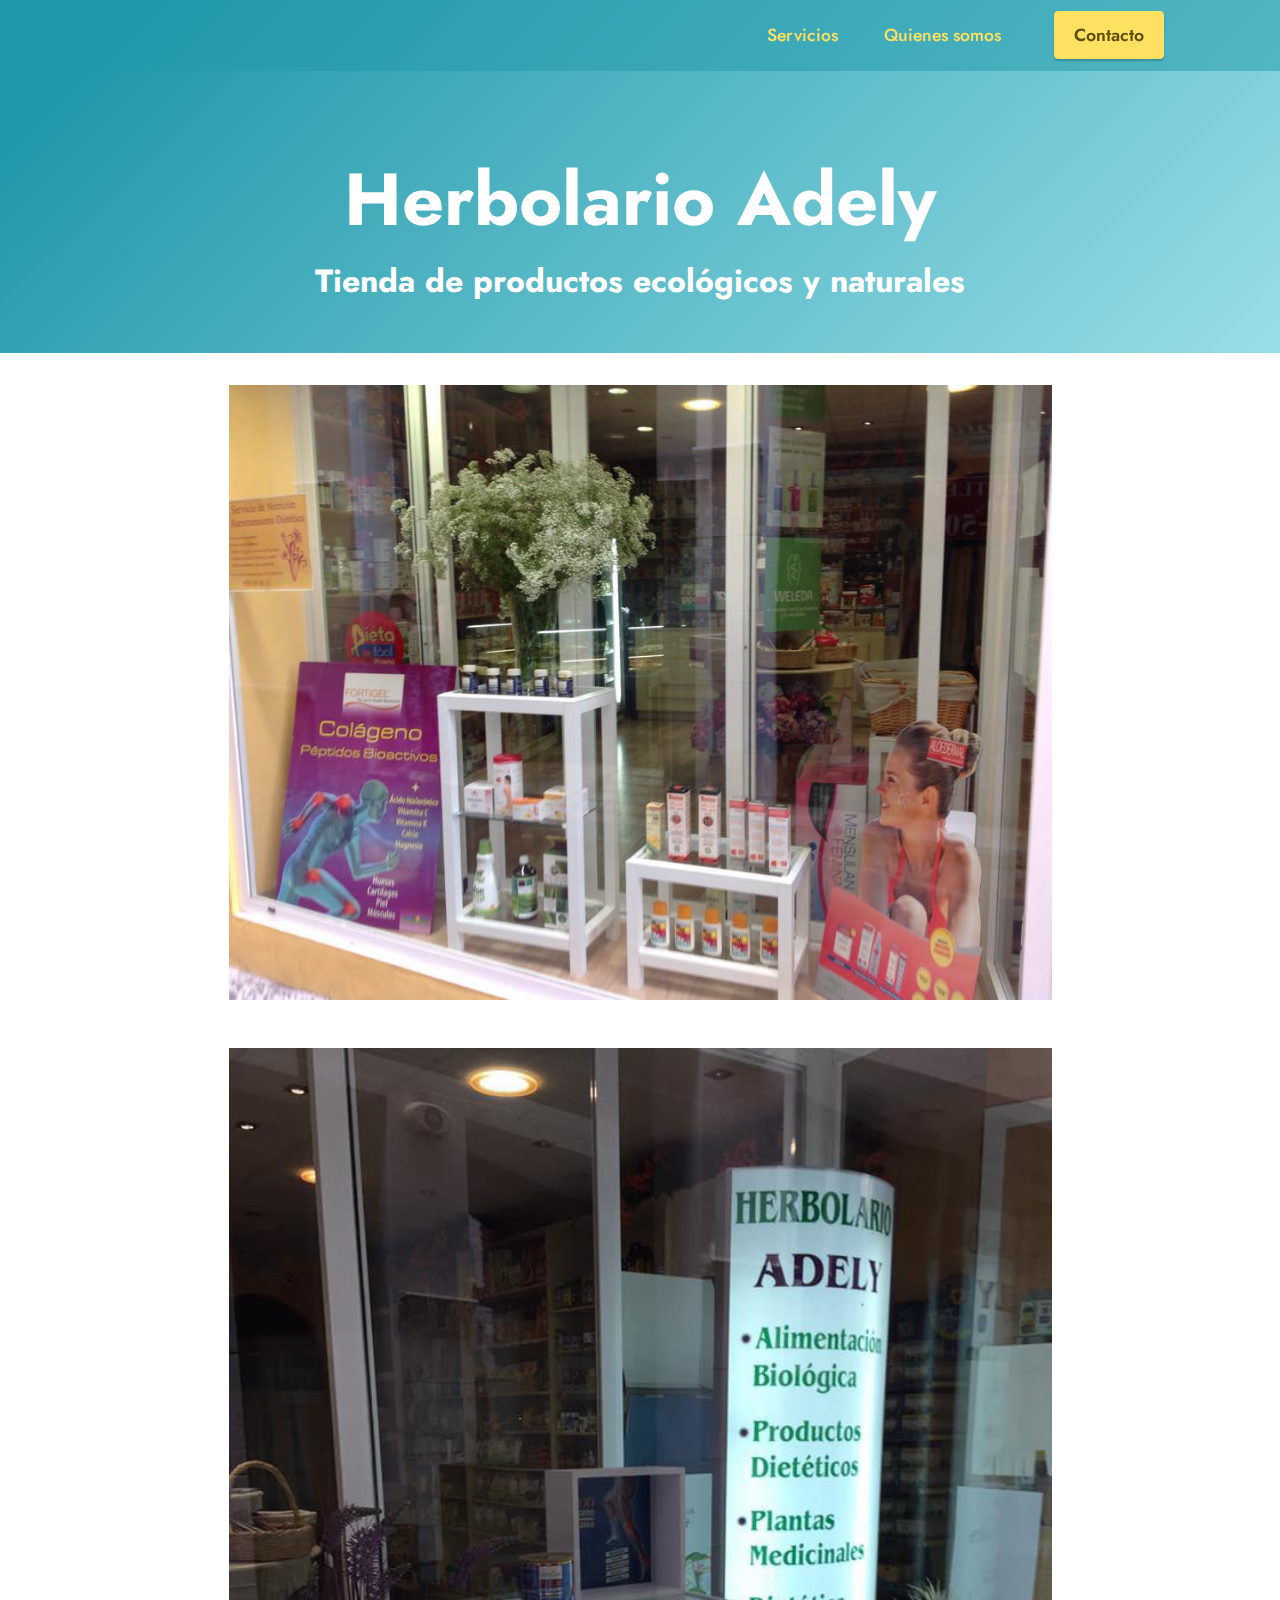
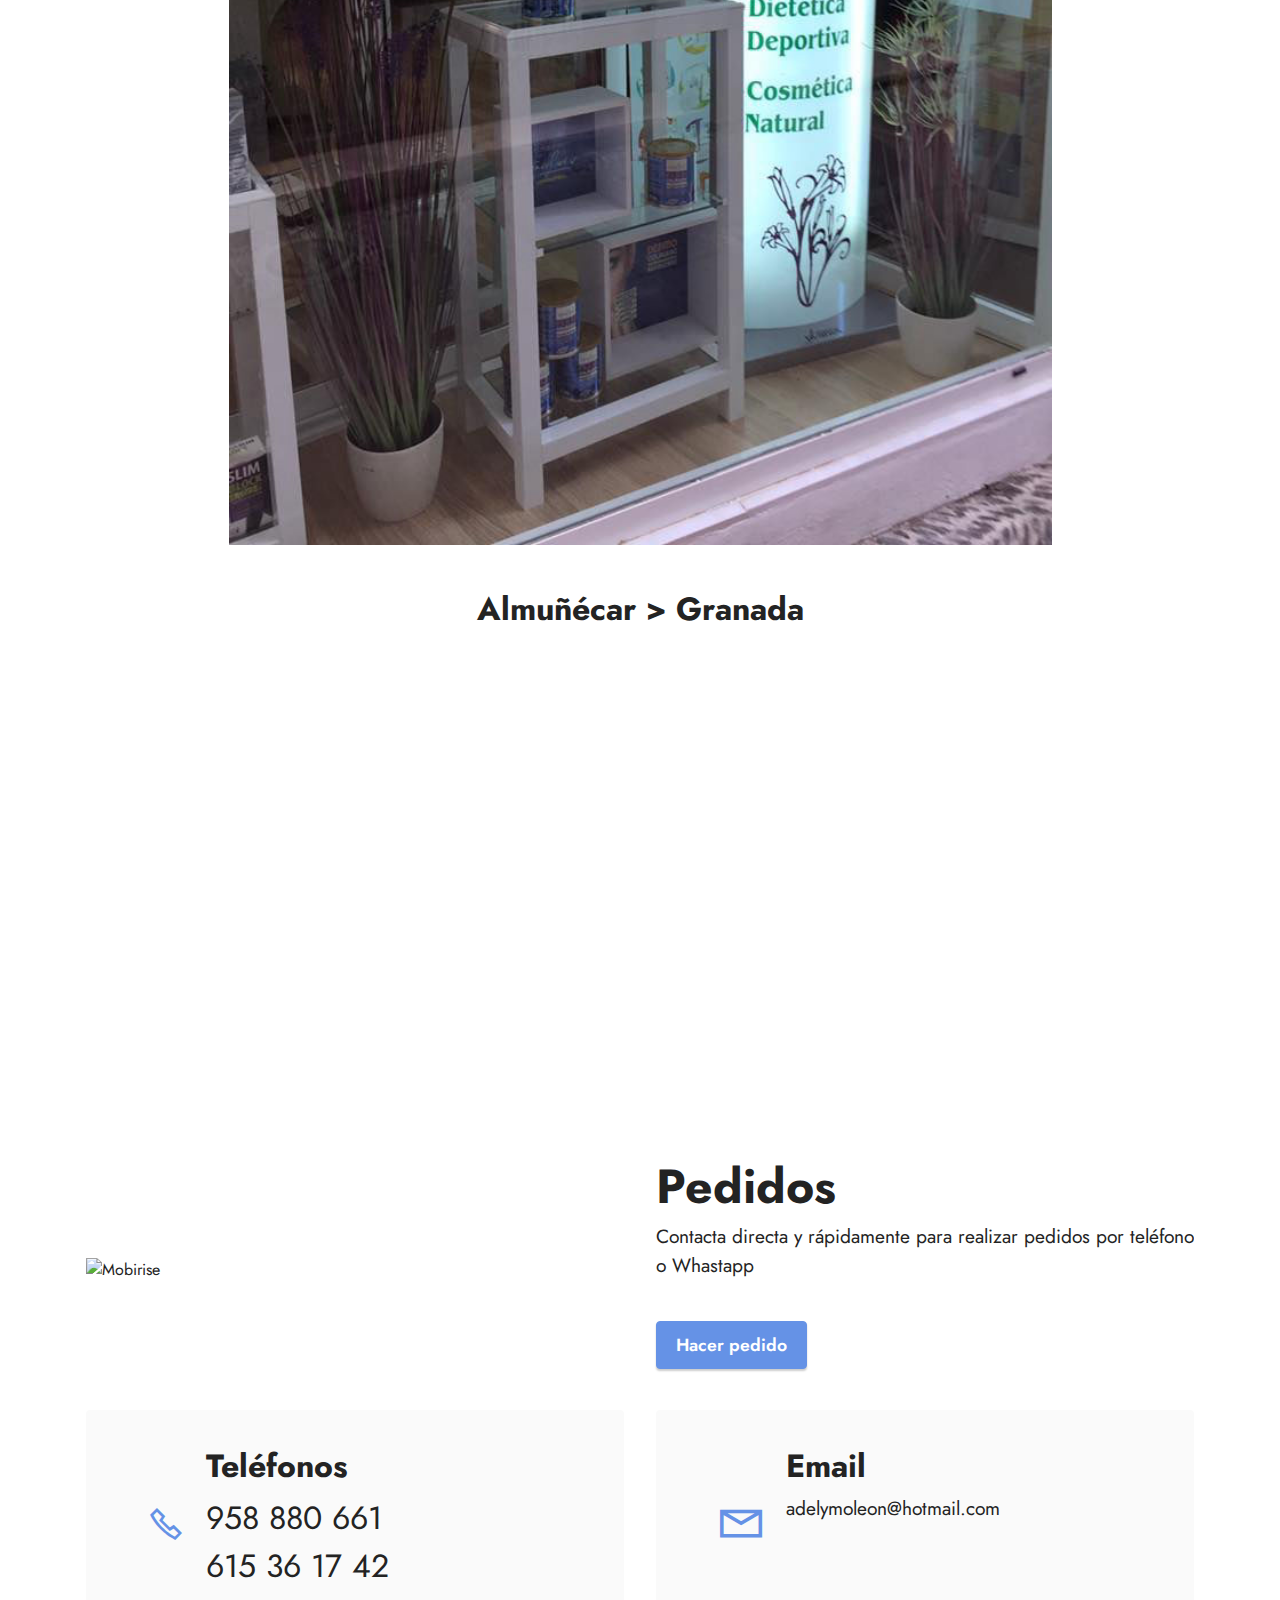
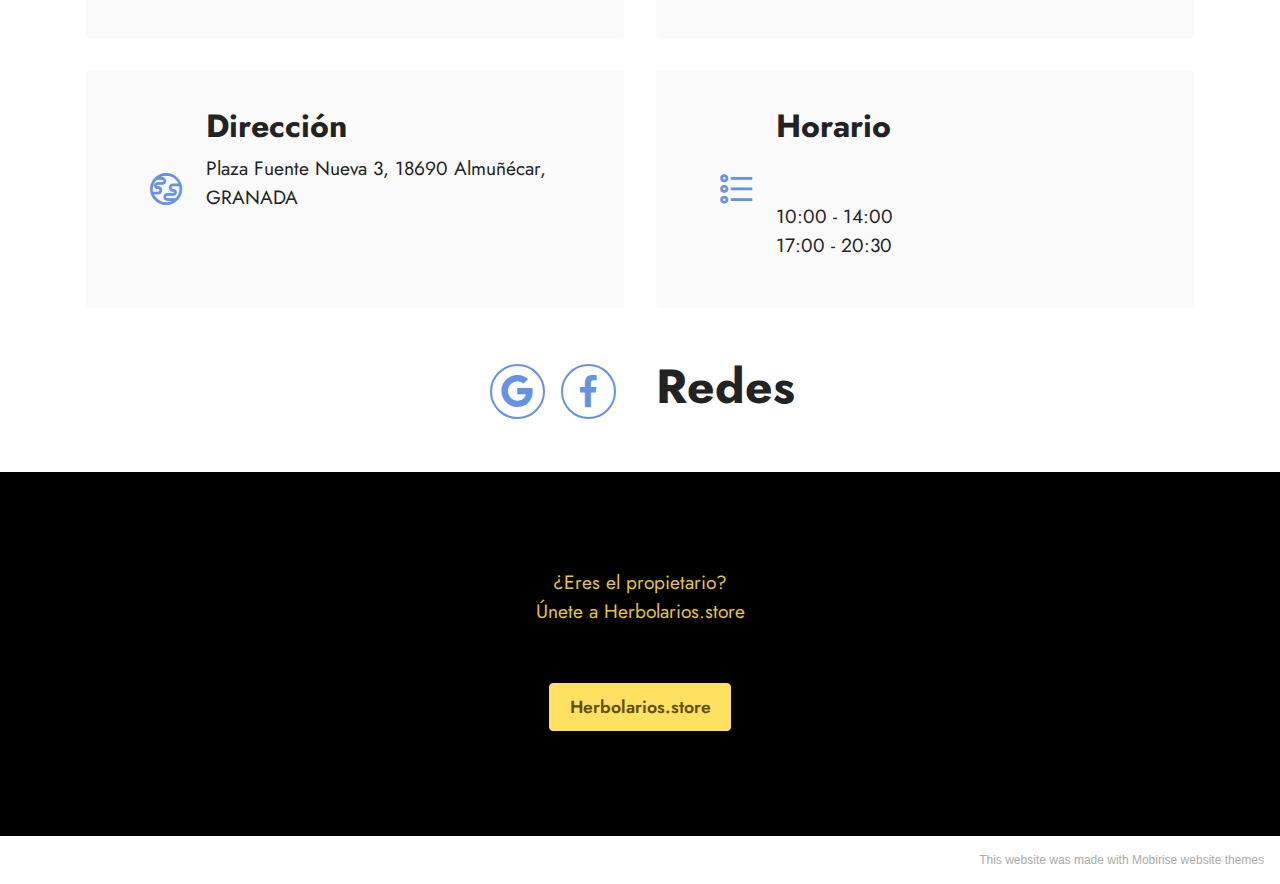
==== commit 61db9727: "Rename adely.html to index.html" ====
--- a/index.html
+++ b/index.html
@@ -115,7 +115,34 @@
             
             <h4 class="mbr-section-subtitle mbr-fonts-style align-center mb-0 mt-2 display-5"><strong>Almuñécar &gt; Granada</strong></h4>
         </div>
-        <div class="google-map"><iframe frameborder="0" style="border:0" src="https://www.google.com/maps/embed/v1/place?key=AIzaSyCZI5F_k6S1k46ujh0SNrapM89f7mJxd30&amp;q=Plaza Fuente Nueva, 3, 18690 Almuñécar, Granada" allowfullscreen=""></iframe></div>
+        <div class="google-map"><iframe frameborder="0" style="border:0" src="https://www.google.com/maps/embed/v1/place?key=AIzaSyCNveGQ9bfpKFwWzQLLftrR9hNiHwdqQG8&amp;q=Plaza Fuente Nueva, 3, 18690 Almuñécar, Granada" allowfullscreen=""></iframe></div>
+    </div>
+</section>
+
+<section class="features6 cid-sexy7RaWiY" id="features7-6w">
+    <!---->
+    
+
+    
+    <div class="container">
+        <div class="card-wrapper">
+            <div class="row align-items-center">
+                <div class="col-12 col-lg-6">
+                    <div class="image-wrapper">
+                        <img src="assets/images/product2.jpg" alt="Mobirise">
+                    </div>
+                </div>
+                <div class="col-12 col-lg">
+                    <div class="text-box">
+                        <h5 class="mbr-title mbr-fonts-style display-2">
+                            <strong>Pedidos</strong></h5>
+                        <p class="mbr-text mbr-fonts-style display-7">Contacta directa y rápidamente para realizar pedidos por teléfono o Whastapp</p>
+                        
+                        <div class="mbr-section-btn pt-3"><a href="https://wa.me/34615361742?text=Hola%20" class="btn btn-primary display-4">Hacer pedido</a></div>
+                    </div>
+                </div>
+            </div>
+        </div>
     </div>
 </section>
 
@@ -134,7 +161,7 @@
                     <div class="text-wrapper">
                         <h6 class="card-title mbr-fonts-style mb-1 display-5">
                             <strong>Teléfonos</strong></h6>
-                        <p class="mbr-text mbr-fonts-style display-5">958 880 661<br></p>
+                        <p class="mbr-text mbr-fonts-style display-5">958 880 661<br>615 36 17 42<br></p>
                     </div>
                 </div>
             </div>
@@ -224,7 +251,7 @@
             </div>
         </div>
     </div>
-</section><section style="background-color: #fff; font-family: -apple-system, BlinkMacSystemFont, 'Segoe UI', 'Roboto', 'Helvetica Neue', Arial, sans-serif; color:#aaa; font-size:12px; padding: 0; align-items: center; display: flex;"><a href="https://mobirise.site/l" style="flex: 1 1; height: 3rem; padding-left: 1rem;"></a><p style="flex: 0 0 auto; margin:0; padding-right:1rem;">Web page was <a href="https://mobirise.site/h" style="color:#aaa;">designed with</a> Mobirise</p></section><script src="assets/web/assets/jquery/jquery.min.js"></script>  <script src="assets/popper/popper.min.js"></script>  <script src="assets/tether/tether.min.js"></script>  <script src="assets/bootstrap/js/bootstrap.min.js"></script>  <script src="assets/smoothscroll/smooth-scroll.js"></script>  <script src="assets/dropdown/js/nav-dropdown.js"></script>  <script src="assets/dropdown/js/navbar-dropdown.js"></script>  <script src="assets/touchswipe/jquery.touch-swipe.min.js"></script>  <script src="assets/sociallikes/social-likes.js"></script>  <script src="assets/theme/js/script.js"></script>  
+</section><section style="background-color: #fff; font-family: -apple-system, BlinkMacSystemFont, 'Segoe UI', 'Roboto', 'Helvetica Neue', Arial, sans-serif; color:#aaa; font-size:12px; padding: 0; align-items: center; display: flex;"><a href="https://mobirise.site/l" style="flex: 1 1; height: 3rem; padding-left: 1rem;"></a><p style="flex: 0 0 auto; margin:0; padding-right:1rem;"><a href="https://mobirise.site/q" style="color:#aaa;">This website</a> was made with Mobirise website themes</p></section><script src="assets/web/assets/jquery/jquery.min.js"></script>  <script src="assets/popper/popper.min.js"></script>  <script src="assets/tether/tether.min.js"></script>  <script src="assets/bootstrap/js/bootstrap.min.js"></script>  <script src="assets/smoothscroll/smooth-scroll.js"></script>  <script src="assets/dropdown/js/nav-dropdown.js"></script>  <script src="assets/dropdown/js/navbar-dropdown.js"></script>  <script src="assets/touchswipe/jquery.touch-swipe.min.js"></script>  <script src="assets/sociallikes/social-likes.js"></script>  <script src="assets/theme/js/script.js"></script>  
   
   
 </body>
